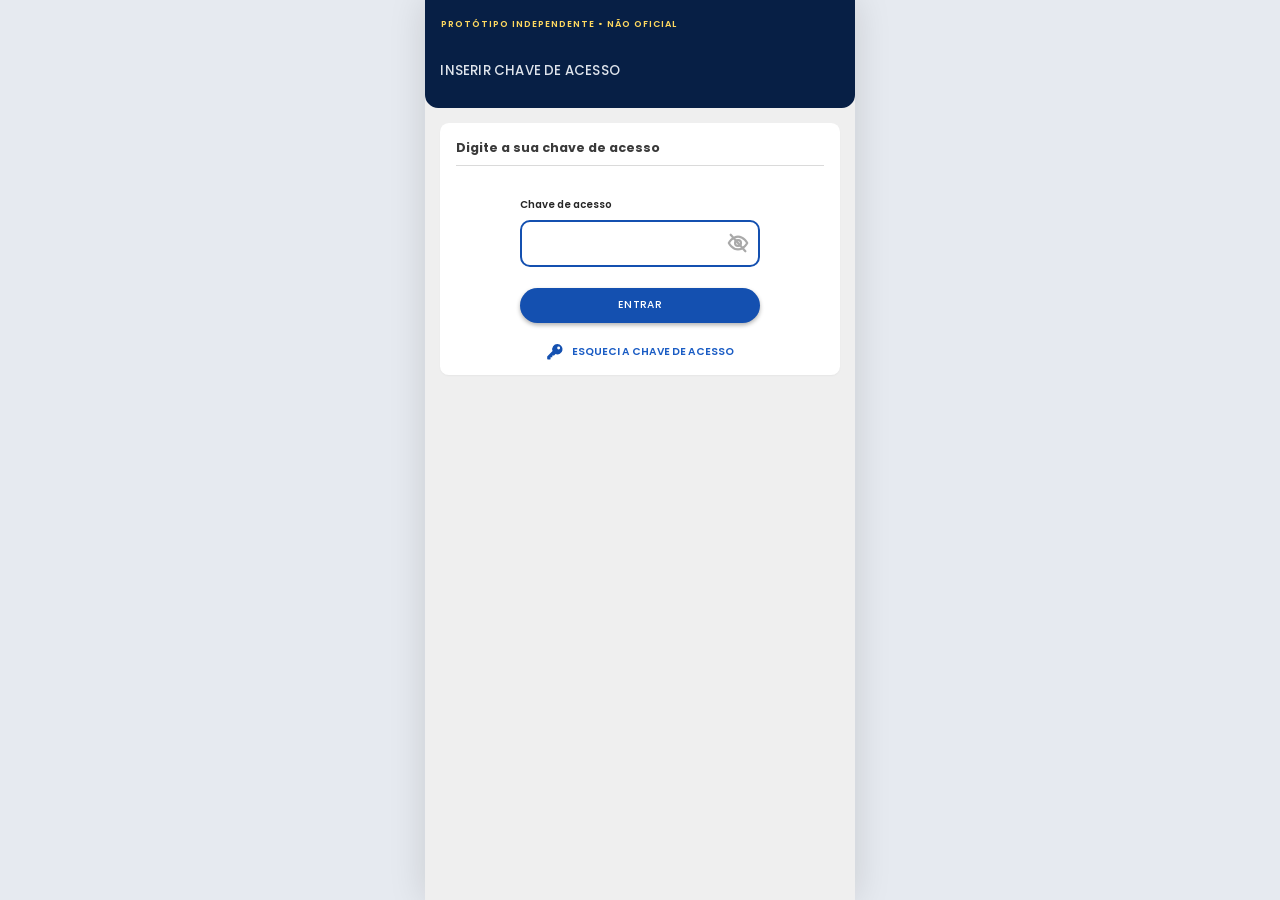
==== demo_habilitacao.html @ f0a7effd "Adiciona prototipo demonstrativo do portal Co-Authored-By: Claude Opus 5.5 <noreply@anthropic.com>" ====
<!doctype html>
<html lang="pt-BR">
  <head>
    <meta charset="UTF-8" />
    <meta
      name="viewport"
      content="width=device-width,initial-scale=1,minimum-scale=1,maximum-scale=1,user-scalable=no,viewport-fit=cover"
    />
    <script>
      if (location.search.includes("fundo=cinza"))
        document.documentElement.style.backgroundColor = "#f1f1f1";
    </script>
    <title>Portal do Condutor — Demonstração</title>
    <link rel="manifest" href="manifest.webmanifest" />
    <link rel="apple-touch-icon" href="icone-180.png" />
    <meta name="apple-mobile-web-app-capable" content="yes" />
    <meta name="mobile-web-app-capable" content="yes" />
    <meta name="apple-mobile-web-app-title" content="Portal Demo" />
    <meta
      name="apple-mobile-web-app-status-bar-style"
      content="black-translucent"
    />
    <meta name="theme-color" content="#071f45" />
    <link rel="preconnect" href="https://fonts.googleapis.com" />
    <link rel="preconnect" href="https://fonts.gstatic.com" crossorigin />
    <link
      href="https://fonts.googleapis.com/css2?family=Poppins:wght@400;500;600;700&display=swap"
      rel="stylesheet"
    />
    <style>
      html,
      body {
        height: 100%;
        overflow: hidden;
      }
      body {
        position: fixed;
        inset: 0;
        width: 100%;
      }
      html {
        overscroll-behavior: none;
        touch-action: pan-x pan-y;
        -webkit-text-size-adjust: 100%;
        text-size-adjust: 100%;
      }
      body {
        -webkit-tap-highlight-color: transparent;
        -webkit-touch-callout: none;
        -webkit-user-select: none;
        user-select: none;
      }
      input {
        -webkit-user-select: text;
        user-select: text;
      }
      .rolagem,
      .login-corpo {
        flex: 1;
        min-height: 0;
        overflow-y: auto;
        -webkit-overflow-scrolling: touch;
        scrollbar-width: none;
      }
      .rolagem::-webkit-scrollbar,
      .login-corpo::-webkit-scrollbar {
        display: none;
      }
      .rolagem-conteudo {
        position: relative;
        min-height: calc(100% + 1px);
        padding-bottom: 24px;
      }
      .login-miolo {
        position: relative;
        min-height: calc(
          100dvh - 98 * var(--u) - env(safe-area-inset-top) + 1px
        );
        overflow: hidden;
      }
      .tile .symbol,
      .tile > .road {
        transform: translateZ(0);
      }
      .ripple,
      .tile .ripple {
        will-change: transform;
        position: absolute;
        z-index: 0;
        border-radius: 50%;
        background: #1450b01c;
        pointer-events: none;
        transform: scale(0);
        animation: ripple 0.5s cubic-bezier(0.2, 0.6, 0.3, 1) forwards;
        transition: opacity 0.3s;
      }
      .tile .ripple {
        background: #0000001f;
      }
      .ripple.saindo {
        opacity: 0;
      }
      @keyframes ripple {
        to {
          transform: scale(1);
        }
      }
      .opt,
      .navbutton {
        position: relative;
        overflow: hidden;
        transition: background 0.15s;
      }
      .opt.pressed,
      .navbutton.pressed {
        background: #e4eaf5;
      }
      .shell.tela-copia {
        position: fixed;
        inset: 0;
        margin: auto;
        width: 100%;
        height: 100%;
        pointer-events: none;
        will-change: transform;
      }
      .shell.tela-saindo {
        z-index: 8;
        box-shadow: -10px 0 24px #0000004d;
        animation: telaSai 0.34s cubic-bezier(0.32, 0.72, 0, 1) forwards;
      }
      .shell.tela-sob {
        z-index: 6;
        animation: telaSob 0.34s cubic-bezier(0.32, 0.72, 0, 1) forwards;
      }
      .shell.tela-entra {
        z-index: 7;
        box-shadow: -10px 0 24px #0000004d;
        will-change: transform;
        animation: telaEntra 0.34s cubic-bezier(0.32, 0.72, 0, 1);
      }
      .tela-volta {
        will-change: transform;
        animation: telaVolta 0.34s cubic-bezier(0.32, 0.72, 0, 1);
      }
      @keyframes telaSai {
        to {
          transform: translateX(100%);
        }
      }
      @keyframes telaVolta {
        from {
          transform: translateX(-28%);
        }
      }
      @keyframes telaEntra {
        from {
          transform: translateX(100%);
        }
      }
      @keyframes telaSob {
        to {
          transform: translateX(-28%);
        }
      }
      .aviso-botoes button.pressed {
        background: #e4eaf5;
      }
      .aviso-botoes .aviso-sim.pressed {
        background: #0f4196;
      }
      .aviso-sim .ripple {
        background: #ffffff33;
      }
      .carregando-login .login-card {
        display: none;
      }
      .carregando {
        position: absolute;
        inset: 0;
        display: flex;
        align-items: center;
        justify-content: center;
        animation: fadeIn 0.2s ease-out;
      }
      .bola {
        width: 142px;
        height: 142px;
        border-radius: 50%;
        background: #fff;
        box-shadow: 0 6px 18px #0000002e;
        display: flex;
        flex-direction: column;
        align-items: center;
        justify-content: center;
        gap: 5px;
        will-change: transform;
        animation: bolaPulso 0.7s ease-in-out infinite alternate;
      }
      .bola img {
        width: 82px;
        height: 82px;
        border-radius: 50%;
        object-fit: cover;
      }
      .bola small {
        font-size: 10px;
        color: #333;
      }
      @keyframes bolaPulso {
        to {
          transform: scale(1.05);
        }
      }
      #navBtn.voltar {
        width: 30px;
        height: 30px;
        border-radius: 50%;
        background: #ffffff4d;
        align-items: center;
        justify-content: center;
      }
      #navBtn.voltar svg {
        width: 15px;
        height: 15px;
      }
      .menu {
        position: fixed;
        inset: 0;
        z-index: 25;
        max-width: 430px;
        margin: auto;
        overflow: hidden;
        color: #1a1a1a;
      }
      .menu-fundo {
        position: absolute;
        inset: 0;
        background: #00000099;
        animation: fadeIn 0.25s ease-out;
      }
      .menu-painel {
        position: absolute;
        left: 0;
        top: 0;
        bottom: 0;
        width: 72%;
        display: flex;
        flex-direction: column;
        overflow-y: auto;
        background: #efefef;
        border-radius: 0 calc(14 * var(--u)) calc(14 * var(--u)) 0;
        scrollbar-width: none;
        will-change: transform;
        animation: menuIn 0.3s cubic-bezier(0.32, 0.72, 0, 1);
      }
      .menu-painel::-webkit-scrollbar {
        display: none;
      }
      .menu.fechando .menu-painel {
        animation: menuOut 0.24s ease-in forwards;
      }
      .menu.fechando .menu-fundo {
        animation: fadeOut 0.24s ease-in forwards;
      }
      @keyframes menuIn {
        from {
          transform: translateX(-100%);
        }
      }
      @keyframes menuOut {
        to {
          transform: translateX(-100%);
        }
      }
      .menu-topo {
        padding: calc(34 * var(--u) + env(safe-area-inset-top)) 20px
          calc(12 * var(--u));
        border-bottom: 1px solid #d2d2d2;
      }
      .menu-topo > * {
        display: block;
      }
      .menu-marca {
        font-size: 14px;
        font-weight: 700;
        letter-spacing: 0.3px;
      }
      .menu-topo small {
        margin-top: 1px;
        font-size: 9px;
        color: #777;
      }
      .menu-topo b {
        margin-top: calc(10 * var(--u));
        font-size: 12.5px;
        font-weight: 600;
        letter-spacing: 0.6px;
      }
      .menu-topo span {
        margin-top: 2px;
        font-size: 11px;
        color: #777;
        letter-spacing: 0.3px;
      }
      .menu-grupo {
        padding: 1px 0;
        border-bottom: 1px solid #d2d2d2;
      }
      .menu-grupo:last-child {
        border-bottom: 0;
      }
      .menu-item {
        position: relative;
        overflow: hidden;
        display: flex;
        align-items: center;
        gap: 11px;
        width: 100%;
        height: calc(46 * var(--u));
        padding: 0 20px;
        border: 0;
        background: none;
        color: #1a1a1a;
        font-size: 12px;
        letter-spacing: 0.1px;
        text-align: left;
        cursor: pointer;
        transition: background 0.15s;
      }
      .menu-item svg {
        flex: none;
        width: calc(20 * var(--u));
        height: calc(20 * var(--u));
      }
      .menu-item.pressed {
        background: #e4eaf5;
      }
      .fundo-baixo {
        position: fixed;
        left: 0;
        right: 0;
        bottom: -80px;
        height: 60vh;
        background: var(--gray);
        z-index: -1;
      }
      .base-fixa {
        position: fixed;
        left: 0;
        right: 0;
        bottom: 0;
        height: calc(14px + env(safe-area-inset-bottom));
        background: var(--gray);
        z-index: 4;
      }
      @media (min-width: 650px) {
        .fundo-baixo,
        .base-fixa {
          display: none;
        }
      }
      .topo-fixo {
        position: fixed;
        top: 0;
        left: 0;
        right: 0;
        height: calc(12px + env(safe-area-inset-top));
        background: var(--navy);
        z-index: 10;
      }
      @media (min-width: 650px) {
        .topo-fixo {
          display: none;
        }
      }
      .shell {
        overflow-x: clip;
      }
      .page-in {
        animation: pageIn 0.24s ease-out;
      }
      @keyframes pageIn {
        from {
          opacity: 0;
          transform: translateY(6px);
        }
        to {
          opacity: 1;
          transform: none;
        }
      }
      @keyframes fadeIn {
        from {
          opacity: 0;
        }
        to {
          opacity: 1;
        }
      }
      @keyframes fadeOut {
        to {
          opacity: 0;
          transform: translateY(-8px);
        }
      }
      @media (prefers-reduced-motion: reduce) {
        .page-in {
          animation: none;
        }
      }
      .aviso {
        --u: calc(min(100vw, 430px)/390);
        position: fixed;
        inset: 0;
        z-index: 20;
        display: grid;
        place-items: center;
        padding: calc(14 * var(--u));
        background: #00000073;
        font-family:
          Poppins,
          system-ui,
          -apple-system,
          Segoe UI,
          sans-serif;
        animation: fadeIn 0.2s ease-out;
      }
      .fotoview {
        position: fixed;
        inset: 0;
        z-index: 30;
        background: #000000e6;
        animation: fadeIn 0.2s ease-out;
      }
      .galeria {
        position: absolute;
        inset: 0 0 calc(104px + env(safe-area-inset-bottom));
        display: flex;
        overflow-x: auto;
        scroll-snap-type: x mandatory;
        scrollbar-width: none;
      }
      .galeria::-webkit-scrollbar {
        display: none;
      }
      .galeria-item {
        flex: 0 0 100%;
        min-width: 0;
        display: flex;
        align-items: center;
        justify-content: center;
        padding: 16px;
        scroll-snap-align: center;
        scroll-snap-stop: always;
      }
      .galeria-item img {
        display: block;
        max-width: 100%;
        max-height: 100%;
        object-fit: contain;
        border-radius: 10px;
      }
      .galeria-pager {
        position: absolute;
        left: 0;
        right: 0;
        bottom: calc(76px + env(safe-area-inset-bottom));
        margin: 0;
      }
      .galeria-pager button {
        background: #ffffff66;
      }
      .foto-fechar {
        position: absolute;
        left: 50%;
        bottom: calc(24px + env(safe-area-inset-bottom));
        transform: translateX(-50%);
        width: calc(80 * var(--u));
        height: calc(29 * var(--u));
        padding: 0;
        border: 1px solid #2a5aa8;
        border-radius: 999px;
        background: #fff;
        color: #1a55b0;
        font:
          600 calc(9 * var(--u)) Poppins,
          system-ui,
          sans-serif;
        letter-spacing: 0.4px;
        box-shadow: 0 1px 2px #00000059;
        outline: 0;
        cursor: pointer;
      }
      .foto-fechar::after {
        content: "";
        position: absolute;
        inset: -10px;
      }
      @media (prefers-reduced-motion: reduce) {
        .fotoview {
          animation: none;
        }
      }
      .aviso-card {
        position: relative;
        width: calc(352 * var(--u));
        padding: calc(46 * var(--u)) calc(16 * var(--u)) calc(24 * var(--u));
        background: #fafafa;
        border-radius: calc(17 * var(--u));
        box-shadow: 0 calc(3 * var(--u)) calc(6 * var(--u)) #0006;
        text-align: center;
        animation: avisoIn 0.25s cubic-bezier(0.2, 0.7, 0.2, 1);
      }
      .aviso-icone {
        position: absolute;
        left: 50%;
        top: 0;
        transform: translate(-50%, -50%);
        width: calc(62 * var(--u));
        height: calc(62 * var(--u));
        border-radius: 50%;
        background: #ffce00;
        color: #1a1a1a;
        display: grid;
        place-items: center;
      }
      .aviso-icone svg {
        width: calc(32 * var(--u));
        height: calc(32 * var(--u));
      }
      .aviso-card p {
        margin: 0 0 calc(21 * var(--u));
        color: #1f3760;
        font-size: calc(13 * var(--u));
        line-height: calc(19 * var(--u));
        font-weight: 500;
        letter-spacing: 0.2px;
      }
      .aviso-botoes {
        display: grid;
        grid-template-columns: 1fr 1fr;
        gap: calc(8 * var(--u));
        margin-top: calc(24 * var(--u));
      }
      .aviso-botoes button {
        position: relative;
        overflow: hidden;
        transition: background 0.15s;
        height: calc(36 * var(--u));
        border-radius: 999px;
        border: calc(1.5 * var(--u)) solid #1f3760;
        background: #fff;
        color: #1450b0;
        font:
          600 calc(10.5 * var(--u)) Poppins,
          system-ui,
          sans-serif;
        letter-spacing: 0.3px;
        cursor: pointer;
      }
      .aviso-botoes .aviso-sim {
        background: #1450b0;
        border-color: #1450b0;
        color: #fff;
        box-shadow: 0 calc(2 * var(--u)) calc(4 * var(--u)) #0000004d;
      }
      .aviso-link {
        margin-top: calc(30 * var(--u));
        padding: 0;
        border: 0;
        background: none;
        color: #2a6fd6;
        text-decoration: underline;
        font:
          600 calc(11 * var(--u)) Poppins,
          system-ui,
          sans-serif;
        letter-spacing: 0.2px;
        cursor: pointer;
      }
      @keyframes avisoIn {
        from {
          opacity: 0;
          transform: scale(0.94);
        }
        to {
          opacity: 1;
          transform: none;
        }
      }
      @media (prefers-reduced-motion: reduce) {
        .aviso,
        .aviso-card {
          animation: none;
        }
      }
      .login {
        --u: calc(min(100vw, 430px)/390);
        --azul: #1450b0;
        max-width: 430px;
        margin: auto;
        height: 100%;
        display: flex;
        flex-direction: column;
        overflow: hidden;
        background: #efefef;
        font-family:
          Poppins,
          system-ui,
          -apple-system,
          Segoe UI,
          sans-serif;
        color: #2b2b2b;
      }
      .login-head {
        flex: none;
        position: relative;
        box-sizing: content-box;
        height: calc(98 * var(--u));
        padding-top: env(safe-area-inset-top);
        background: var(--navy);
        color: #fff;
        border-radius: 0 0 calc(12 * var(--u)) calc(12 * var(--u));
      }
      .login-tag {
        position: absolute;
        left: 16px;
        top: calc(14 * var(--u) + env(safe-area-inset-top));
        height: calc(18 * var(--u));
        line-height: calc(18 * var(--u));
        font-size: 9px;
        font-weight: 600;
        letter-spacing: 1px;
        color: #ffd960;
      }
      .login-head h1 {
        position: absolute;
        left: calc(14 * var(--u));
        top: calc(48 * var(--u) + env(safe-area-inset-top));
        height: calc(32 * var(--u));
        margin: 0;
        font-size: calc(12 * var(--u));
        line-height: calc(32 * var(--u));
        font-weight: 500;
        letter-spacing: 0.2px;
        color: #dfe4ec;
      }
      .login-card {
        margin: calc(14 * var(--u)) calc(14 * var(--u)) 0;
        padding: calc(13 * var(--u)) calc(14 * var(--u)) calc(14 * var(--u));
        height: calc(228 * var(--u));
        background: #fff;
        border-radius: calc(8 * var(--u));
        box-shadow: 0 1px 2px #0000000a;
      }
      .login-card h2 {
        margin: 0;
        padding-bottom: calc(6 * var(--u));
        border-bottom: calc(1.5 * var(--u)) solid #dadada;
        font-size: calc(11.4 * var(--u));
        line-height: calc(19 * var(--u));
        font-weight: 700;
        color: #3a3a3a;
      }
      .login-form {
        width: calc(217 * var(--u));
        margin: calc(28 * var(--u)) auto 0;
      }
      .login-form label {
        display: block;
        font-size: calc(9.2 * var(--u));
        line-height: calc(14 * var(--u));
        font-weight: 600;
        color: #262626;
      }
      .login-field {
        position: relative;
        margin-top: calc(7 * var(--u));
      }
      .login-field input {
        display: block;
        width: 100%;
        height: calc(42 * var(--u));
        padding: 0 calc(38 * var(--u)) 0 calc(16 * var(--u));
        border: 2px solid var(--azul);
        border-radius: calc(9 * var(--u));
        outline: 0;
        background: #fff;
        color: #262626;
        caret-color: var(--azul);
        font:
          500 16px Poppins,
          system-ui,
          sans-serif;
      }
      .login-eye {
        position: absolute;
        right: calc(10 * var(--u));
        top: 50%;
        transform: translateY(-50%);
        display: flex;
        padding: 0;
        border: 0;
        background: none;
        color: #a9a9a9;
        cursor: pointer;
      }
      .login-eye svg {
        width: calc(20 * var(--u));
        height: calc(20 * var(--u));
      }
      .login-enter {
        display: block;
        width: 100%;
        height: calc(32 * var(--u));
        margin-top: calc(19 * var(--u));
        border: 0;
        border-radius: 999px;
        background: var(--azul);
        color: #fff;
        box-shadow: 0 calc(2 * var(--u)) calc(4 * var(--u)) #0000004d;
        font:
          500 calc(9.5 * var(--u)) Poppins,
          system-ui,
          sans-serif;
        letter-spacing: 0.4px;
        cursor: pointer;
      }
      .login-forgot {
        display: flex;
        align-items: center;
        justify-content: center;
        gap: calc(7 * var(--u));
        width: 100%;
        margin-top: calc(18 * var(--u));
        padding: 0;
        border: 0;
        background: none;
        color: #1a5cc4;
        font:
          600 calc(9.5 * var(--u)) Poppins,
          system-ui,
          sans-serif;
        cursor: pointer;
      }
      .login-forgot svg {
        width: calc(16 * var(--u));
        height: calc(16 * var(--u));
        color: var(--azul);
      }
      @media (min-width: 650px) {
        .login {
          box-shadow: 0 0 35px #0002;
        }
      }
      :root {
        --u: calc(min(100vw, 430px)/390);
        --navy: #071f45;
        --blue: #1d58b8;
        --gray: #f1f1f1;
        --text: #1b2738;
      }
      * {
        box-sizing: border-box;
      }
      button {
        font-family: inherit;
      }
      html {
        background: var(--navy);
      }
      body {
        margin: 0;
        background: transparent;
        color: var(--text);
        font:
          15px Poppins,
          system-ui,
          -apple-system,
          Segoe UI,
          sans-serif;
      }
      .shell {
        background: var(--gray);
        max-width: 430px;
        margin: auto;
        height: 100%;
        position: relative;
        display: flex;
        flex-direction: column;
        overflow: hidden;
      }
      .header {
        flex: none;
        position: relative;
        z-index: 5;
        box-sizing: content-box;
        height: calc(66 * var(--u));
        padding: calc(14 * var(--u) + env(safe-area-inset-top)) 16px
          calc(18 * var(--u));
        background: var(--navy);
        color: #fff;
        border-radius: 0 0 calc(12 * var(--u)) calc(12 * var(--u));
      }
      .headrow {
        display: flex;
        align-items: center;
        gap: 13px;
        height: calc(32 * var(--u));
        margin-top: calc(16 * var(--u));
      }
      .headrow strong {
        display: block;
        font-size: 12px;
        font-weight: 500;
        letter-spacing: 0.4px;
      }
      .headrow .right {
        margin-left: auto;
      }
      .icon-btn {
        appearance: none;
        display: flex;
        border: 0;
        background: none;
        color: inherit;
        cursor: pointer;
        padding: 0;
      }
      .back {
        width: 43px;
        height: 43px;
        border-radius: 100%;
        background: #ffffff40;
        font-size: 22px;
      }
      .body {
        padding: 18px;
      }
      .tile {
        border: 0;
        width: 100%;
        display: flex;
        text-align: left;
        align-items: center;
        justify-content: space-between;
        height: calc(86 * var(--u));
        padding: 0 24px 0 21px;
        margin-bottom: calc(14 * var(--u));
        border-radius: calc(7 * var(--u));
        box-shadow: 0 3px 4px #0003;
        color: #fff;
        cursor: pointer;
        overflow: hidden;
        position: relative;
        font-family:
          Poppins,
          system-ui,
          -apple-system,
          Segoe UI,
          sans-serif;
      }
      .tile span {
        position: relative;
        z-index: 1;
      }
      .tile b {
        display: block;
        font-size: 12.5px;
        font-weight: 600;
        letter-spacing: 0.1px;
      }
      .tile small {
        display: block;
        margin-top: 2px;
        font-size: 9px;
        line-height: 13px;
        letter-spacing: 0.55px;
        font-weight: 400;
      }
      .tile small strong {
        font-weight: 700;
      }
      .tile .symbol {
        filter: drop-shadow(1px 3px 2px #0005);
        position: relative;
        flex: none;
      }
      .tile .symbol svg {
        display: block;
      }
      .tile > .road {
        position: absolute;
        inset: 0;
        width: 100%;
        height: 100%;
        pointer-events: none;
      }
      .tile > .road * {
        vector-effect: non-scaling-stroke;
      }
      .green {
        background: #05a85a;
      }
      .green small {
        color: #ffffffc7;
      }
      .green small strong {
        color: #fff;
      }
      .yellow {
        background: #ffcb2b;
        color: #1a1a1a;
      }
      .yellow small {
        color: #5a4a1c;
      }
      .yellow small strong {
        color: #1a1a1a;
      }
      .darkblue {
        background: #1a3393;
      }
      .darkblue small {
        color: #ffffffb8;
      }
      .darkblue small strong {
        color: #fff;
      }
      .sky {
        background: #62b2ee;
        color: #0f2238;
      }
      .sky small {
        color: #2a4a6a;
      }
      .sky small strong {
        color: #0f2238;
      }
      .rodape {
        flex: none;
        padding: 8px 25px calc(18px + env(safe-area-inset-bottom));
        background: var(--gray);
      }
      .logos {
        display: flex;
        justify-content: space-between;
        align-items: center;
        gap: 12px;
        margin-bottom: 10px;
      }
      .logos img {
        width: calc((100% - 24px) / 3);
        max-width: 96px;
        aspect-ratio: 1697/670;
        object-fit: contain;
        font-size: 11px;
        color: #617185;
      }
      .footer {
        display: flex;
        justify-content: space-between;
        color: #617185;
        font-size: 11px;
      }
      .panel {
        background: white;
        border-radius: 13px;
        padding: 22px 19px;
        margin-bottom: 20px;
        box-shadow: 0 2px 4px #0001;
      }
      .panel h3 {
        font-size: 18px;
        margin: 0 0 14px;
      }
      .muted {
        color: #637287;
      }
      .info-grid {
        display: grid;
        grid-template-columns: 1fr 1fr;
        gap: 20px;
        margin-top: 22px;
      }
      .info-grid label {
        font-weight: 700;
        font-size: 13px;
        display: block;
      }
      .info-grid div {
        font-size: 15px;
      }
      .wide {
        grid-column: 1/-1;
      }
      .options {
        display: grid;
        grid-template-columns: 1fr 1fr;
        gap: 16px;
      }
      .secure {
        display: inline-flex;
        align-items: center;
        gap: 8px;
      }
      .secure-eye {
        display: flex;
        padding: 0;
        border: 0;
        background: none;
        color: #1450b0;
        cursor: pointer;
      }
      .secure-eye svg {
        width: 20px;
        height: 20px;
      }
      .opt {
        min-height: 145px;
        border: 0;
        border-radius: 14px;
        background: #fff;
        color: #1a58ae;
        box-shadow: 0 4px 8px #0002;
        cursor: pointer;
        font-size: 12.5px;
        display: grid;
        place-content: center;
        gap: 12px;
      }
      .opt .emoji {
        display: flex;
        justify-content: center;
      }
      .opt .emoji svg {
        display: block;
      }
      .cta {
        background: #1c58b9;
        color: white;
        border: 0;
        border-radius: 25px;
        padding: 14px 20px;
        width: 100%;
        cursor: pointer;
        font-weight: 700;
      }
      .toast {
        z-index: 40;
        position: fixed;
        left: 50%;
        bottom: 25px;
        transform: translateX(-50%);
        background: #1c2e4c;
        color: white;
        padding: 13px 20px;
        border-radius: 12px;
        width: max-content;
        max-width: 90%;
        box-shadow: 0 5px 15px #0004;
      }
      .hide {
        display: none;
      }
      .notice {
        font-size: 13px;
        line-height: 1.5;
        background: #fff8da;
        border: 1px solid #efd778;
        padding: 12px 14px;
        border-radius: 10px;
        margin-bottom: 18px;
      }
      .navbutton svg {
        flex: none;
        width: 28px;
        height: 28px;
      }
      .carousel {
        display: flex;
        gap: 12px;
        overflow-x: auto;
        scroll-snap-type: x mandatory;
        scrollbar-width: none;
      }
      .carousel::-webkit-scrollbar {
        display: none;
      }
      .foto {
        flex: 0 0 100%;
        aspect-ratio: 354/472;
        padding: 0;
        border: 0;
        border-radius: 12px;
        overflow: hidden;
        background: #ddd;
        cursor: zoom-in;
        scroll-snap-align: center;
      }
      .foto img {
        display: block;
        width: 100%;
        height: 100%;
        object-fit: cover;
      }
      .pager {
        display: flex;
        justify-content: center;
        align-items: center;
        gap: 8px;
        margin: 14px 0 18px;
      }
      .pager button {
        width: 7px;
        height: 7px;
        padding: 0;
        border: 0;
        border-radius: 999px;
        background: #c8c8c8;
        cursor: pointer;
        transition:
          width 0.2s,
          background 0.2s;
      }
      .pager button.on,
      .galeria-pager button.on {
        width: 22px;
        background: #1559cc;
      }
      .navbutton {
        display: flex;
        align-items: center;
        gap: 18px;
        width: 100%;
        min-height: 76px;
        padding: 0 24px;
        margin-top: 14px;
        background: #fff;
        border: 0;
        border-radius: 12px;
        color: #1450b0;
        text-align: left;
        font:
          600 16px Poppins,
          system-ui,
          -apple-system,
          Segoe UI,
          sans-serif;
        box-shadow: 0 4px 6px #0003;
        cursor: pointer;
      }
      .user-actions {
        display: flex;
        align-items: center;
        gap: 11px;
      }
      .bell svg {
        display: block;
        width: 20px;
        height: 20px;
      }
      .avatar {
        width: 30px;
        height: 30px;
        border-radius: 50%;
        background: #0d2c66;
        border: 1.3px solid #fff;
        display: grid;
        place-items: center;
        font-size: 11px;
        font-weight: 500;
      }
      .tag {
        height: calc(18 * var(--u));
        line-height: calc(18 * var(--u));
        font-size: 9px;
        color: #ffd960;
        letter-spacing: 1px;
        font-weight: 600;
      }
      @media (min-width: 650px) {
        body {
          background: #e6eaf0;
        }
        .shell {
          background: var(--gray);
          box-shadow: 0 0 35px #0002;
        }
      }
    </style>
  </head>
  <body>
    <div class="fundo-baixo" aria-hidden="true"></div>
    <div class="base-fixa" aria-hidden="true"></div>
    <div class="topo-fixo" aria-hidden="true"></div>
    <section class="login" id="login">
      <header class="login-head">
        <div class="login-tag">PROTÓTIPO INDEPENDENTE • NÃO OFICIAL</div>
        <h1>INSERIR CHAVE DE ACESSO</h1>
      </header>
      <div class="login-corpo">
        <div class="login-miolo">
          <div class="login-card">
            <h2>Digite a sua chave de acesso</h2>
            <form class="login-form" id="loginForm" autocomplete="off">
              <label for="chave">Chave de acesso</label>
              <div class="login-field">
                <input
                  id="chave"
                  type="password"
                  autocomplete="off"
                  autofocus
                /><button
                  class="login-eye"
                  id="eyeBtn"
                  type="button"
                  aria-label="Mostrar chave de acesso"
                >
                  <svg
                    viewBox="0 0 24 24"
                    fill="none"
                    stroke="currentColor"
                    stroke-width="2.4"
                    stroke-linecap="round"
                    stroke-linejoin="round"
                    aria-hidden="true"
                  >
                    <path
                      id="eyeShape"
                      d="M2 12s3.6-7 10-7 10 7 10 7-3.6 7-10 7-10-7-10-7Z"
                    />
                    <circle cx="12" cy="12" r="3.2" />
                    <path id="eyeSlash" d="M4 3l16 18" />
                  </svg>
                </button>
              </div>
              <button class="login-enter" type="submit">ENTRAR</button
              ><button class="login-forgot" id="forgotBtn" type="button">
                <svg viewBox="0 0 24 24" fill="currentColor" aria-hidden="true">
                  <path
                    fill-rule="evenodd"
                    d="M15.5 1.5a7 7 0 1 1-2.6 13.5l-1.9 2H8.6v2.4H6.2v2.4a1 1 0 0 1-1 .7H2.6a1 1 0 0 1-1-1v-2.800a1 1 0 0 1 .3-.7l7-7a7 7 0 0 1 6.600-9.500Zm1.700 3.300a2 2 0 1 0 0 4 2 2 0 0 0 0-4Z"
                  /></svg
                >ESQUECI A CHAVE DE ACESSO
              </button>
            </form>
          </div>
        </div>
      </div>
    </section>
    <main class="shell hide" id="app">
      <header class="header">
        <div class="tag">PROTÓTIPO INDEPENDENTE • NÃO OFICIAL</div>
        <div class="headrow">
          <button
            class="icon-btn"
            id="navBtn"
            aria-label="Voltar ou abrir menu"
          ></button>
          <div>
            <strong id="heading">GUSTAVO</strong>
            <div
              class="muted"
              id="subheading"
              style="color: #becde0; font-size: 10px; line-height: 13px"
            ></div>
          </div>
          <div class="right user-actions">
            <button
              class="icon-btn bell"
              type="button"
              aria-label="Notificações"
              onclick="msg('Sem notificações')"
            >
              <svg viewBox="0 0 24 24" fill="currentColor" aria-hidden="true">
                <path
                  d="M12 2a2 2 0 0 0-2 2v.6A6.500 6.500 0 0 0 5.500 11v4.500L3.600 18a.6.6 0 0 0 .5 1h15.800a.6.6 0 0 0 .5-1l-1.900-2.500V11A6.500 6.500 0 0 0 14 4.600V4a2 2 0 0 0-2-2Zm-2.500 18a2.500 2.500 0 0 0 5 0Z"
                />
              </svg></button
            ><span class="avatar" id="avatar" aria-hidden="true">G</span>
          </div>
        </div>
      </header>
      <div class="rolagem" id="rolagem">
        <div class="rolagem-conteudo">
          <div id="content" class="body"></div>
        </div>
      </div>
      <div class="rodape">
        <div class="logos" id="logos">
          <img src="logo-uergs.png" alt="Logo UERGS" /><img
            src="logo-uergs.png"
            alt="Logo UERGS"
          /><img src="logo-uergs.png" alt="Logo UERGS" />
        </div>
        <footer class="footer">
          <strong>PORTAL DEMO</strong><span>Interface demonstrativa</span>
        </footer>
      </div>
    </main>
    <div
      class="aviso hide"
      id="aviso"
      role="alertdialog"
      aria-modal="true"
      aria-labelledby="avisoTexto"
    >
      <div class="aviso-card">
        <div class="aviso-icone">
          <svg viewBox="0 0 24 24" fill="currentColor" aria-hidden="true">
            <rect x="10" y="1" width="4" height="15" rx="2" />
            <circle cx="12" cy="21" r="2.500" />
          </svg>
        </div>
        <div id="avisoTexto">
          <p>
            Este aplicativo é apenas uma demonstração de interface, sem nenhuma
            ligação com órgãos oficiais. Os dados exibidos são fictícios e nada
            aqui tem validade como documento.
          </p>
          <p style="margin: 0">Deseja continuar na demonstração?</p>
        </div>
        <div class="aviso-botoes">
          <button id="avisoNao" type="button">AGORA NÃO</button
          ><button class="aviso-sim" id="avisoSim" type="button">SIM</button>
        </div>
        <button class="aviso-link" id="avisoNunca" type="button">
          NÃO PERGUNTAR NOVAMENTE
        </button>
      </div>
    </div>
    <div
      class="fotoview hide"
      id="fotoView"
      role="dialog"
      aria-modal="true"
      aria-label="Foto ampliada"
    >
      <div class="galeria" id="galeria"></div>
      <div class="pager galeria-pager" id="galeriaPager"></div>
      <button class="foto-fechar" id="fotoFechar" type="button">FECHAR</button>
    </div>
    <div
      class="menu hide"
      id="menu"
      role="dialog"
      aria-modal="true"
      aria-label="Menu"
    >
      <div class="menu-fundo" id="menuFundo"></div>
      <aside class="menu-painel">
        <div class="menu-topo">
          <strong class="menu-marca">PORTAL DEMO</strong
          ><small>Protótipo não oficial</small><b id="menuNome"></b
          ><span>***.***.***-**</span>
        </div>
        <div id="menuLista"></div>
      </aside>
    </div>
    <div id="toast" class="toast hide"></div>
    <script>
      const car = (x = 0, y = 0) =>
        `<g transform="translate(${x} ${y})"><path fill-rule="evenodd" d="M6 24Q6 20 10 19L13 18 18 7Q20 2 26 2H38Q44 2 46 7L51 18 54 19Q58 20 58 24V38Q58 42 54 42H10Q6 42 6 38ZM19 18H45L41 9Q40 7 37 7H27Q24 7 23 9ZM11 29a5 3.500 0 1 0 10 0a5 3.500 0 1 0-10 0ZM43 29a5 3.500 0 1 0 10 0a5 3.500 0 1 0-10 0Z"/><path d="M0 15H9L12 19H4ZM64 15H55L52 19H60Z"/><rect x="10" y="38" width="12" height="15" rx="3"/><rect x="42" y="38" width="12" height="15" rx="3"/></g>`;
      const svg = (w, h, body, k = 0.55) =>
        `<svg viewBox="0 0 ${w} ${h}" width="${w * k}" height="${h * k}" fill="#fff" aria-hidden="true">${body}</svg>`;
      const usuario = "GUSTAVO"; // nome exibido no topo; a inicial do circulo vem da primeira letra
      let ultimoToque = 0;
      // Transicoes: uma copia da tela atual fica por cima (voltar) ou por baixo (avancar) durante o movimento.
      let cargaId;
      const telaCarregando =
        '<div class="carregando"><div class="bola"><img src="fotos/bola.jpg" alt=""><small>Carregando...</small></div></div>';
      new Image().src = "fotos/bola.jpg";
      function copiarTela(classe) {
        const app = document.getElementById("app");
        document.querySelector(".tela-copia")?.remove();
        const rolaveis = ".rolagem,.carousel",
          copia = app.cloneNode(true),
          originais = app.querySelectorAll(rolaveis);
        copia.removeAttribute("id");
        copia.querySelectorAll("[id]").forEach((e) => e.removeAttribute("id"));
        copia
          .querySelectorAll(".page-in")
          .forEach((e) => e.classList.remove("page-in"));
        copia.classList.remove("tela-volta", "tela-entra");
        copia.classList.add("tela-copia", classe);
        document.body.append(copia);
        copia.querySelectorAll(rolaveis).forEach((e, i) => {
          e.scrollTop = originais[i].scrollTop;
          e.scrollLeft = originais[i].scrollLeft;
        });
        setTimeout(() => copia.remove(), 380);
        app.classList.remove("tela-volta", "tela-entra");
        void app.offsetWidth;
        return app;
      }
      const semMovimento = () =>
        matchMedia("(prefers-reduced-motion:reduce)").matches;
      function animarVolta() {
        if (
          !document.getElementById("app").classList.contains("hide") &&
          !semMovimento()
        )
          copiarTela("tela-saindo").classList.add("tela-volta");
      }
      function animarAvanco() {
        if (!semMovimento()) copiarTela("tela-sob").classList.add("tela-entra");
      }
      const navIcon = (d) =>
        `<svg viewBox="0 0 24 24" width="24" height="24" fill="none" stroke="currentColor" stroke-width="3" stroke-linecap="round" stroke-linejoin="round" aria-hidden="true"><path d="${d}"/></svg>`;
      const iconeMenu = navIcon("M3 5.500H21M3 12H21M3 18.500H21"),
        iconeVoltar = navIcon("M15 4L7 12L15 20");
      // Tracado medido na referencia, em coordenadas de cartao 292x72. liso() passa uma curva suave pelos pontos.
      const liso = (p) => {
        let d = `M${p[0]}`;
        for (let i = 0; i < p.length - 1; i++) {
          const a = p[i - 1] || p[i],
            b = p[i],
            c = p[i + 1],
            e = p[i + 2] || c;
          d += `C${b[0] + (c[0] - a[0]) / 6} ${b[1] + (c[1] - a[1]) / 6} ${c[0] - (e[0] - b[0]) / 6} ${c[1] - (e[1] - b[1]) / 6} ${c[0]} ${c[1]}`;
        }
        return d;
      };
      const roadSvg = (body) =>
        `<svg class="road" viewBox="0 0 292 72" preserveAspectRatio="none" fill="none" stroke="#fff" stroke-linecap="round" aria-hidden="true">${body}</svg>`;
      const faixa = (d, o) =>
          `<path stroke="none" fill="#fff" fill-opacity="${o}" d="${d}"/>`,
        linha = (d, o, w) =>
          `<path stroke-opacity="${o}" stroke-width="${w}" d="${d}"/>`;
      const amareloEsq = [
          [213.5, 0],
          [172, 25],
          [168, 38],
          [175, 54],
          [188, 72],
        ],
        amareloDir = [
          [292, 0],
          [276, 18],
          [269, 35],
          [274, 51],
          [292, 68],
        ];
      const road = {
        green: roadSvg(
          faixa(
            liso([
              [239, 0],
              [236, 11],
              [255, 26],
              [265, 40],
              [255, 55],
              [221.5, 72],
            ]) + "H292V0Z",
            0.09,
          ) +
            linha(
              liso([
                [258, 0],
                [244, 9.4],
                [249, 21],
                [270, 32],
                [274.5, 42],
                [265, 55],
                [233, 72],
              ]),
              0.55,
              1,
            ) +
            linha(
              liso([
                [292, 14],
                [284, 8],
                [292, 1],
              ]),
              0.55,
              1,
            ) +
            linha(
              "M263 8L268 14M279 21L290 27M282.500 56L292 50M258 72L266.500 68",
              0.55,
              1,
            ),
        ),
        yellow: roadSvg(
          faixa(
            liso(amareloEsq) +
              "L292 72L" +
              liso([...amareloDir].reverse()).slice(1) +
              "Z",
            0.1,
          ) +
            linha(
              liso([
                [221.5, 0],
                [188, 22],
                [179, 38],
                [183, 54.5],
                [194, 72],
              ]),
              0.75,
              1.3,
            ) +
            linha(
              liso([
                [281, 0],
                [262, 18],
                [255, 35],
                [260, 51],
                [284, 72],
              ]),
              0.75,
              1.3,
            ) +
            linha("M229.500 13.600L243 3M226 59L237 71", 0.7, 1.3) +
            linha(
              liso([
                [217.6, 27.4],
                [215.8, 34],
                [215.7, 41],
              ]),
              0.7,
              1.3,
            ),
        ),
        darkblue: roadSvg(
          faixa(
            liso([
              [183, 0],
              [200.6, 19],
              [210, 45],
              [211, 72],
            ]) + "H292V0Z",
            0.1,
          ) +
            linha(
              liso([
                [197, 0],
                [213.5, 18.5],
                [226, 41],
                [229.5, 72],
              ]),
              0.55,
              2.3,
            ) +
            linha(
              liso([
                [242, 0],
                [265, 26],
                [282.5, 56],
              ]),
              0.55,
              2.3,
            ),
        ),
        sky: roadSvg(
          faixa(
            liso([
              [212, 0],
              [204, 37],
              [181, 72],
            ]) + "H292V0Z",
            0.12,
          ) +
            linha(
              liso([
                [230.5, 0],
                [225, 34],
                [200.6, 72],
              ]),
              0.5,
              2.6,
            ) +
            linha(
              liso([
                [287, 23],
                [282.5, 53],
                [273, 72],
              ]),
              0.5,
              2.6,
            ),
        ),
      };
      const fotos = [
        ["fotos/foto1.jpg", "50% 30%", "Capivara na água com flores"],
        ["fotos/foto2.jpg", "50% 72%", "Capivara na grama"],
        ["fotos/foto3.jpg", "50% 45%", "Capivara descansando"],
        ["fotos/foto4.jpg", "50% 12%", "Capivara de moletom azul"],
      ];
      const slidesFotos = fotos
        .map(
          ([src, pos, alt], i) =>
            `<button class="foto" type="button" aria-label="Ampliar foto ${i + 1}" onclick="abrirFoto(${i})"><img src="${src}" alt="${alt}" decoding="async" style="object-position:${pos}"></button>`,
        )
        .join("");
      const pagerDots = [0, 1, 2, 3]
        .map(
          (i) =>
            `<button type="button" aria-label="Ir para a imagem ${i + 1}"${i ? "" : ' class="on"'}></button>`,
        )
        .join("");
      function ligarCarrossel(c, d) {
        const passo = () => c.children[1].offsetLeft - c.children[0].offsetLeft,
          atual = () => Math.round(c.scrollLeft / passo()),
          marcar = (n) =>
            d.forEach((b, i) => b.classList.toggle("on", i === n)),
          ir = (n, behavior = "smooth") => {
            c.scrollTo({ left: n * passo(), behavior });
            marcar(n);
          };
        c.onscroll = () => marcar(atual());
        d.forEach((b, i) => (b.onclick = () => ir(i)));
        return { ir, atual };
      }
      let carrossel;
      function iniciarCarrossel() {
        carrossel = ligarCarrossel(document.getElementById("carrossel"), [
          ...document.querySelectorAll("#pager button"),
        ]);
      }
      const icons = {
        condutor: svg(
          100,
          62,
          `<circle cx="17" cy="15" r="12"/><path d="M0 46Q0 31 15 31H37V52H5Q0 52 0 47Z"/>${car(36, 8)}`,
          0.54,
        ),
        veiculos: svg(64, 54, car(), 0.58),
        infracoes: svg(
          100,
          62,
          `<path d="M2 10Q17-3 32 10L28 15H6Z"/><path d="M7 17H27Q27 29 17 29 7 29 7 17Z"/><path fill-rule="evenodd" d="M0 46Q0 31 15 31H37V52H5Q0 52 0 47ZM18 37h3v4h-3ZM18 44h3v4h-3Z"/>${car(36, 8)}`,
          0.54,
        ),
        educacao: svg(
          64,
          56,
          `<path d="M16 0H60Q64 0 64 4V34Q64 38 60 38H38V33H59V5H16Z"/><rect x="40" y="27" width="12" height="6"/><circle cx="18" cy="27" r="10"/><path d="M0 51Q0 40 12 40H24Q36 40 36 51 36 56 32 56H4Q0 56 0 51Z"/>`,
        ),
      };
      const optIcon = (w, h, k, body) =>
        `<svg viewBox="0 0 ${w} ${h}" width="${w * k}" height="${h * k}" fill="#1450b0" aria-hidden="true">${body}</svg>`;
      Object.assign(icons, {
        cnh: optIcon(
          46,
          36,
          0.62,
          `<path fill-rule="evenodd" d="M5 0H41A5 5 0 0 1 46 5V31A5 5 0 0 1 41 36H5A5 5 0 0 1 0 31V5A5 5 0 0 1 5 0ZM3.500 8V30A2.500 2.500 0 0 0 6 32.500H40A2.500 2.500 0 0 0 42.500 30V8Z"/><circle cx="16" cy="17" r="4.500"/><path d="M7 32Q7 23.500 16 23.500 25 23.500 25 32Z"/><rect x="29" y="13" width="9" height="3.500" rx="1"/><rect x="29" y="20" width="9" height="3.500" rx="1"/>`,
        ),
        servicos: optIcon(
          50,
          44,
          0.58,
          `<path fill-rule="evenodd" d="M9 2Q9.500 0 12 0H18V6H24V0H30Q32.500 0 33 2L41 34Q41.500 36 39 36H24V29H18V36H3Q.5 36 1 34ZM18 11V24H24V11Z"/><circle cx="37" cy="31" r="14" fill="#fff"/><circle cx="37" cy="31" r="11.500"/><path fill="none" stroke="#fff" stroke-width="3" stroke-linecap="round" stroke-linejoin="round" d="M31.500 31.500L35.500 35.500 42.500 27.500"/>`,
        ),
        cadastro: optIcon(
          34,
          42,
          0.6,
          `<circle cx="17" cy="8.500" r="8"/><path d="M6 28Q6 19 17 19 28 19 28 28Z"/><path fill="none" stroke="#fff" stroke-width="2.500" stroke-linecap="round" d="M7 29Q17 19 27 29"/><path fill="none" stroke="#1450b0" stroke-width="2.500" stroke-linecap="round" d="M11 33Q17 28 23 33"/><circle cx="4.500" cy="33" r="4.500"/><circle cx="29.500" cy="33" r="4.500"/><path d="M17 31L18.800 34.600 22.800 35.200 19.900 38 20.600 42 17 40.100 13.400 42 14.100 38 11.200 35.200 15.200 34.600Z"/>`,
        ),
        estacionamento: optIcon(
          36,
          36,
          0.68,
          `<circle cx="18" cy="18" r="16" fill="none" stroke="#1450b0" stroke-width="3.500"/><path d="M12 8.500H24.500V12.500H16.500V16H23.500V20H16.500V23.500H24.500V27.500H12Z"/>`,
        ),
      });
      const screens = {
        home: () =>
          `<button class="tile green" onclick="go('conductor')">${road.green}<span><b>CONDUTOR</b><small>Gerencie sua<br><strong>habilitação</strong></small></span><span class="symbol">${icons.condutor}</span></button><button class="tile yellow" onclick="go('vehicles')">${road.yellow}<span><b>VEÍCULOS</b><small>Acesso aos dados<br>de <strong>veículos fictícios</strong></small></span><span class="symbol">${icons.veiculos}</span></button><button class="tile darkblue" onclick="go('fines')">${road.darkblue}<span><b>INFRAÇÕES</b><small>Visualize registros<br><strong>demonstrativos</strong></small></span><span class="symbol">${icons.infracoes}</span></button><button class="tile sky" onclick="go('education')">${road.sky}<span><b>EDUCAÇÃO</b><small>Conheça nossa<br><strong>plataforma de cursos</strong></small></span><span class="symbol">${icons.educacao}</span></button>`,
        conductor: () =>
          `<div class="notice">Dados fictícios para demonstração de interface. Não há conexão com bases oficiais.</div><section class="panel"><h3>Informações do Condutor</h3><hr style="border:0;border-top:1px solid #ddd"><div class="info-grid"><div class="wide"><label>Nome</label>PESSOA EXEMPLO</div><div><label>CPF</label>***.***.***-**</div><div><label>Categoria</label>B (exemplo)</div><div><label>UF de emissão</label>RS</div><div><label>Data de validade</label>—</div><div><label>Data de emissão</label>—</div><div class="wide"><label>Número de segurança</label><span class="secure">***********<button class="secure-eye" type="button" aria-label="Mostrar número de segurança" onclick="msg('Número não disponível neste protótipo')"><svg viewBox="0 0 24 24" fill="none" stroke="currentColor" stroke-width="2.200" stroke-linecap="round" stroke-linejoin="round" aria-hidden="true"><path d="M2 12s3.600-7 10-7 10 7 10 7-3.600 7-10 7-10-7-10-7Z"/><circle cx="12" cy="12" r="3.200"/><path d="M4 3l16 18"/></svg></button></span></div></div></section><div class="options"><button class="opt" onclick="go('license')"><span class="emoji">${icons.cnh}</span>HABILITAÇÃO DEMO</button><button class="opt" onclick="go('services')"><span class="emoji">${icons.servicos}</span>SERVIÇOS</button><button class="opt" onclick="go('education')"><span class="emoji">${icons.cadastro}</span>CADASTRO DEMO</button><button class="opt" onclick="go('services')"><span class="emoji">${icons.estacionamento}</span>ESTACIONAMENTO</button></div>`,
        license: () =>
          `<div class="notice">Esta carteira é uma ilustração fictícia, sem validade e sem elementos de autenticação.</div><div class="carousel" id="carrossel">${slidesFotos}</div><div class="pager" id="pager">${pagerDots}</div><button class="navbutton" onclick="msg('Histórico demonstrativo não disponível')"><svg viewBox="0 0 24 24" fill="currentColor" aria-hidden="true"><path fill-rule="evenodd" d="M3 4h18a2 2 0 0 1 2 2v12a2 2 0 0 1-2 2H3a2 2 0 0 1-2-2V6a2 2 0 0 1 2-2Zm5.500 3.500a2.500 2.500 0 1 0 0 5 2.500 2.500 0 0 0 0-5ZM4 17q0-3.500 4.500-3.500T13 17Zm10-8.500v2h6v-2Zm0 4v2h6v-2Z"/></svg>Histórico de emissões</button><button class="navbutton" onclick="msg('Exportação oficial não disponível neste protótipo')"><svg viewBox="0 0 25 24" fill="currentColor" aria-hidden="true"><path fill-rule="evenodd" d="M6 1h7l6 6v6.500h-6a1.500 1.500 0 0 0 0 3h6V21a2 2 0 0 1-2 2H6a2 2 0 0 1-2-2V3a2 2 0 0 1 2-2Zm7 2.500V8h4.500Z"/><path fill="none" stroke="currentColor" stroke-width="2" stroke-linecap="round" stroke-linejoin="round" d="M15 15h8M20 12l3 3-3 3"/></svg>Exportar</button><button class="navbutton" onclick="msg('Remoção não disponível neste protótipo')"><svg viewBox="0 0 24 24" fill="currentColor" aria-hidden="true"><path d="M9 2h6l1 2h5v3H3V4h5ZM5 8h14l-1 13a2 2 0 0 1-2 1.800H8A2 2 0 0 1 6 21Z"/></svg>Remover</button><button class="navbutton" onclick="msg('QR Code não disponível neste protótipo')"><svg viewBox="0 0 24 24" fill="none" stroke="currentColor" stroke-width="2.200" stroke-linejoin="round" aria-hidden="true"><rect x="8.500" y="3" width="12" height="15" rx="2"/><path d="M5 7.500H4.500a1.500 1.500 0 0 0-1.500 1.500v10.500A1.500 1.500 0 0 0 4.500 21H13a2 2 0 0 0 2-2"/></svg>Copiar QR Code</button>`,
        vehicles: () =>
          `<section class="panel"><h3>Veículos</h3><p class="muted">Nenhum veículo fictício cadastrado.</p></section>`,
        fines: () =>
          `<section class="panel"><h3>Infrações</h3><p class="muted">Sem infrações de demonstração.</p></section>`,
        education: () =>
          `<section class="panel"><h3>Educação</h3><p>Conteúdos educativos de direção responsável podem ser integrados aqui.</p></section>`,
        services: () =>
          `<section class="panel"><h3>Serviços para condutores</h3><p class="muted">Esta é uma demonstração local sem serviços governamentais.</p><button class="cta" onclick="go('home')">VOLTAR AO INÍCIO</button></section>`,
      };
      let page = "home";
      function go(p) {
        const falta = 90 - (Date.now() - ultimoToque);
        if (falta > 0) return void setTimeout(() => go(p), falta);
        const nivel = (x) => ({ home: 0, license: 2 })[x] ?? 1,
          voltando = nivel(p) < nivel(page);
        const avancando =
          !voltando &&
          p !== page &&
          !document.getElementById("app").classList.contains("hide");
        if (voltando) animarVolta();
        if (avancando) animarAvanco();
        page = p;
        clearTimeout(cargaId);
        document.getElementById("logos").classList.toggle("hide", p !== "home");
        document.querySelector(".user-actions").style.display =
          p === "conductor" || p === "license" ? "none" : "";
        const names = {
          home: usuario,
          conductor: "CONDUTOR",
          license: "HABILITAÇÃO",
          vehicles: "VEÍCULOS",
          fines: "INFRAÇÕES",
          education: "EDUCAÇÃO",
          services: "SERVIÇOS",
        };
        document.getElementById("heading").textContent = names[p];
        document.getElementById("navBtn").innerHTML =
          p === "home" ? iconeMenu : iconeVoltar;
        document
          .getElementById("navBtn")
          .classList.toggle("voltar", p !== "home");
        document.getElementById("subheading").textContent =
          p === "license" ? "Carteira ilustrativa" : "";
        const c = document.getElementById("content"),
          abrir = () => {
            c.innerHTML = screens[p]();
            if (p === "license") iniciarCarrossel();
          };
        document.getElementById("rolagem").scrollTop = 0;
        c.classList.remove("page-in");
        if (avancando) {
          c.innerHTML = telaCarregando;
          cargaId = setTimeout(() => {
            abrir();
            void c.offsetWidth;
            c.classList.add("page-in");
          }, 320);
        } else abrir();
      }
      document.getElementById("navBtn").onclick = () =>
        page === "home"
          ? abrirMenu()
          : go(page === "license" ? "conductor" : "home");
      let tid;
      function msg(s) {
        let e = document.getElementById("toast");
        e.textContent = s;
        e.classList.remove("hide");
        clearTimeout(tid);
        tid = setTimeout(() => e.classList.add("hide"), 3000);
      }
      document.getElementById("avatar").textContent = usuario[0];
      go("home");
      // Login demonstrativo: a chave nao e validada, armazenada nem enviada a lugar nenhum.
      const chave = document.getElementById("chave");
      document.getElementById("eyeBtn").onclick = (e) => {
        const show = chave.type === "password";
        chave.type = show ? "text" : "password";
        document.getElementById("eyeSlash").style.display = show ? "none" : "";
        e.currentTarget.setAttribute(
          "aria-label",
          show ? "Ocultar chave de acesso" : "Mostrar chave de acesso",
        );
        chave.focus();
      };
      document.getElementById("forgotBtn").onclick = () =>
        msg("Recuperação de chave não disponível neste protótipo");
      document.getElementById("loginForm").onsubmit = (e) => {
        e.preventDefault();
        if (!chave.value.trim()) {
          msg("Digite a sua chave de acesso");
          chave.focus();
          return;
        }
        chave.value = "";
        chave.blur();
        const login = document.getElementById("login"),
          miolo = login.querySelector(".login-miolo");
        miolo.classList.add("carregando-login");
        miolo.insertAdjacentHTML("beforeend", telaCarregando);
        setTimeout(() => {
          document.getElementById("app").classList.remove("hide");
          login.classList.add("hide");
          miolo.classList.remove("carregando-login");
          miolo.querySelector(".carregando").remove();
          window.scrollTo(0, 0);
          abrirAviso();
        }, 450);
      };
      const aviso = document.getElementById("aviso");
      function abrirAviso() {
        try {
          if (localStorage.getItem("avisoDemoOk")) return;
        } catch {}
        aviso.classList.remove("hide");
        document.getElementById("avisoSim").focus();
      }
      function fecharAviso() {
        aviso.classList.add("hide");
      }
      document.getElementById("avisoSim").onclick = () =>
        setTimeout(fecharAviso, 150);
      document.getElementById("avisoNao").onclick = () =>
        setTimeout(() => {
          fecharAviso();
          document.getElementById("app").classList.add("hide");
          document.getElementById("login").classList.remove("hide");
          chave.focus();
        }, 150);
      document.getElementById("avisoNunca").onclick = () => {
        try {
          localStorage.setItem("avisoDemoOk", "1");
        } catch {}
        fecharAviso();
      };
      const menuIcone = (c) =>
          `<svg viewBox="0 0 24 24" fill="currentColor" aria-hidden="true">${c}</svg>`,
        menuTraco =
          'fill="none" stroke="currentColor" stroke-width="2.2" stroke-linecap="round" stroke-linejoin="round"',
        menuLetra = (l) =>
          `<circle cx="12" cy="12" r="11"/><text x="12" y="17" text-anchor="middle" font-size="15" font-weight="700" fill="#efefef" font-family="Poppins,sans-serif">${l}</text>`;
      const grupoMenu = [
        [
          [
            "Central de Mensagens",
            `<rect x="1" y="4" width="22" height="17" rx="3"/><path d="M2 7l10 7 10-7" fill="none" stroke="#efefef" stroke-width="2"/>`,
          ],
          [
            "Privacidade e Proteção de Dados",
            `<path ${menuTraco} d="M7 11V7a5 5 0 0 1 10 0v4"/><rect x="4" y="10" width="16" height="13" rx="3"/>`,
          ],
          [
            "Termo de Responsabilidade",
            `<rect x="5" y="1.5" width="14" height="21" rx="2.5" ${menuTraco}/><circle cx="12" cy="10.5" r="2.8"/><path d="M7.5 19q0-4.5 4.5-4.5t4.500 4.500Z"/>`,
          ],
          [
            "Avaliar",
            `<circle cx="12" cy="12.5" r="10" ${menuTraco}/><path d="M8 5l1.100 2.200 2.400.3-1.700 1.700.4 2.400L8 10.500l-2.200 1.100.4-2.400L4.500 7.500l2.400-.3ZM16 5l1.100 2.200 2.400.3-1.700 1.700.4 2.400L16 10.500l-2.200 1.100.4-2.400-1.700-1.700 2.400-.3ZM6.500 14.500h11a5.500 5.500 0 0 1-11 0Z"/>`,
          ],
        ],
        [
          [
            "Preferências",
            `<path d="M19.14 12.94c.04-.3.06-.61.06-.94 0-.32-.02-.64-.07-.94l2.03-1.58a.49.49 0 0 0 .12-.61l-1.92-3.32a.49.49 0 0 0-.59-.22l-2.39.96a7 7 0 0 0-1.62-.94l-.36-2.54a.48.48 0 0 0-.48-.41h-3.84a.48.48 0 0 0-.47.41l-.36 2.54c-.59.24-1.13.57-1.62.94l-2.39-.96a.48.48 0 0 0-.59.22L2.74 8.87a.48.48 0 0 0 .12.61l2.03 1.58c-.05.3-.09.63-.09.94s.02.64.07.94l-2.03 1.58a.49.49 0 0 0-.12.61l1.92 3.32c.12.22.37.29.59.22l2.39-.96c.5.38 1.03.7 1.62.94l.36 2.54c.05.24.24.41.48.41h3.84c.24 0 .44-.17.47-.41l.36-2.54c.59-.24 1.13-.56 1.62-.94l2.39.96c.22.08.47 0 .59-.22l1.92-3.32a.49.49 0 0 0-.12-.61ZM12 15.6a3.6 3.6 0 1 1 0-7.2 3.6 3.6 0 0 1 0 7.2Z"/>`,
          ],
          [
            "Tutorial",
            `<path d="M1 5q5.5-2.5 10 0v16q-4.5-2.5-10 0ZM13 5q4.5-2.5 10 0v16q-5.5-2.5-10 0Z"/>`,
          ],
          ["Assistente Virtual", menuLetra("?")],
          ["Sobre esta demonstração", menuLetra("i")],
        ],
        [
          [
            "Sair da Conta",
            `<path ${menuTraco} d="M11 3H6a3 3 0 0 0-3 3v12a3 3 0 0 0 3 3h5"/><path d="M10 9.5h5V5l8 7-8 7v-4.5h-5Z"/>`,
          ],
        ],
      ];
      const menuEl = document.getElementById("menu"),
        menuLista = document.getElementById("menuLista");
      document.getElementById("menuNome").textContent = usuario;
      menuLista.innerHTML = grupoMenu
        .map(
          (g) =>
            `<div class="menu-grupo">${g.map(([t, ic]) => `<button class="menu-item" type="button">${menuIcone(ic)}<span>${t}</span></button>`).join("")}</div>`,
        )
        .join("");
      function abrirMenu() {
        menuEl.classList.remove("hide", "fechando");
      }
      function fecharMenu() {
        menuEl.classList.add("fechando");
        setTimeout(() => menuEl.classList.add("hide"), 240);
      }
      document.getElementById("menuFundo").onclick = fecharMenu;
      menuLista.onclick = (e) => {
        const b = e.target.closest(".menu-item");
        if (!b) return;
        const t = b.textContent;
        if (t === "Sair da Conta") {
          fecharMenu();
          setTimeout(() => {
            go("home");
            document.getElementById("app").classList.add("hide");
            document.getElementById("login").classList.remove("hide");
            chave.focus();
          }, 240);
          return;
        }
        if (t === "Sobre esta demonstração") {
          msg("Protótipo independente, sem ligação com órgãos oficiais");
          return;
        }
        msg("Não disponível neste protótipo");
      };
      let menuX = 0;
      menuEl.addEventListener(
        "touchstart",
        (e) => {
          menuX = e.touches[0].clientX;
        },
        { passive: true },
      );
      menuEl.addEventListener(
        "touchend",
        (e) => {
          if (e.changedTouches[0].clientX - menuX < -60) fecharMenu();
        },
        { passive: true },
      );
      const fotoView = document.getElementById("fotoView"),
        galeriaEl = document.getElementById("galeria"),
        galeriaPager = document.getElementById("galeriaPager");
      galeriaEl.innerHTML = fotos
        .map(
          ([src, , alt]) =>
            `<div class="galeria-item"><img src="${src}" alt="${alt}" loading="lazy" decoding="async"></div>`,
        )
        .join("");
      galeriaPager.innerHTML = pagerDots;
      const galeria = ligarCarrossel(galeriaEl, [...galeriaPager.children]);
      function abrirFoto(i) {
        fotoView.classList.remove("hide");
        document.body.style.overflow = "hidden";
        galeria.ir(i, "instant");
        document.getElementById("fotoFechar").focus();
      }
      function fecharFoto() {
        const n = galeria.atual();
        fotoView.classList.add("hide");
        document.body.style.overflow = "";
        carrossel.ir(n, "instant");
      }
      document.getElementById("fotoFechar").onclick = fecharFoto;
      document.addEventListener("keydown", (e) => {
        if (fotoView.classList.contains("hide")) return;
        if (e.key === "Escape") fecharFoto();
        if (e.key === "ArrowRight")
          galeria.ir(Math.min(galeria.atual() + 1, fotos.length - 1));
        if (e.key === "ArrowLeft") galeria.ir(Math.max(galeria.atual() - 1, 0));
      });
      // Sem zoom: o iOS ignora user-scalable=no, entao o gesto de pinca tambem e bloqueado aqui.
      ["gesturestart", "gesturechange", "gestureend"].forEach((t) =>
        document.addEventListener(t, (e) => e.preventDefault(), {
          passive: false,
        }),
      );
      document.addEventListener(
        "touchmove",
        (e) => {
          if (e.touches.length > 1) e.preventDefault();
        },
        { passive: false },
      );
      // Onda de toque: nasce no ponto tocado; segurando, cobre o botao inteiro.
      document.addEventListener("pointerdown", (e) => {
        const alvo = e.target.closest(
          ".tile,.opt,.navbutton,.menu-item,.aviso-botoes button",
        );
        if (!alvo) return;
        ultimoToque = Date.now();
        const caixa = alvo.getBoundingClientRect(),
          x = e.clientX - caixa.left,
          y = e.clientY - caixa.top,
          raio = Math.hypot(
            Math.max(x, caixa.width - x),
            Math.max(y, caixa.height - y),
          ),
          onda = document.createElement("span");
        onda.className = "ripple";
        onda.style.cssText = `left:${x - raio}px;top:${y - raio}px;width:${raio * 2}px;height:${raio * 2}px`;
        let solto = false;
        const iniciar = setTimeout(
          () => {
            if (solto) return;
            alvo.classList.add("pressed");
            alvo.append(onda);
          },
          e.pointerType === "touch" ? 25 : 0,
        );
        const soltar = (ev) => {
          if (solto) return;
          solto = true;
          clearTimeout(iniciar);
          removeEventListener("pointerup", soltar);
          removeEventListener("pointercancel", soltar);
          if (ev.type === "pointercancel" && !onda.isConnected) return;
          if (!onda.isConnected) {
            alvo.classList.add("pressed");
            alvo.append(onda);
          }
          setTimeout(() => {
            alvo.classList.remove("pressed");
            onda.classList.add("saindo");
            setTimeout(() => onda.remove(), 320);
          }, 140);
        };
        addEventListener("pointerup", soltar);
        addEventListener("pointercancel", soltar);
      });
    </script>
  </body>
</html>
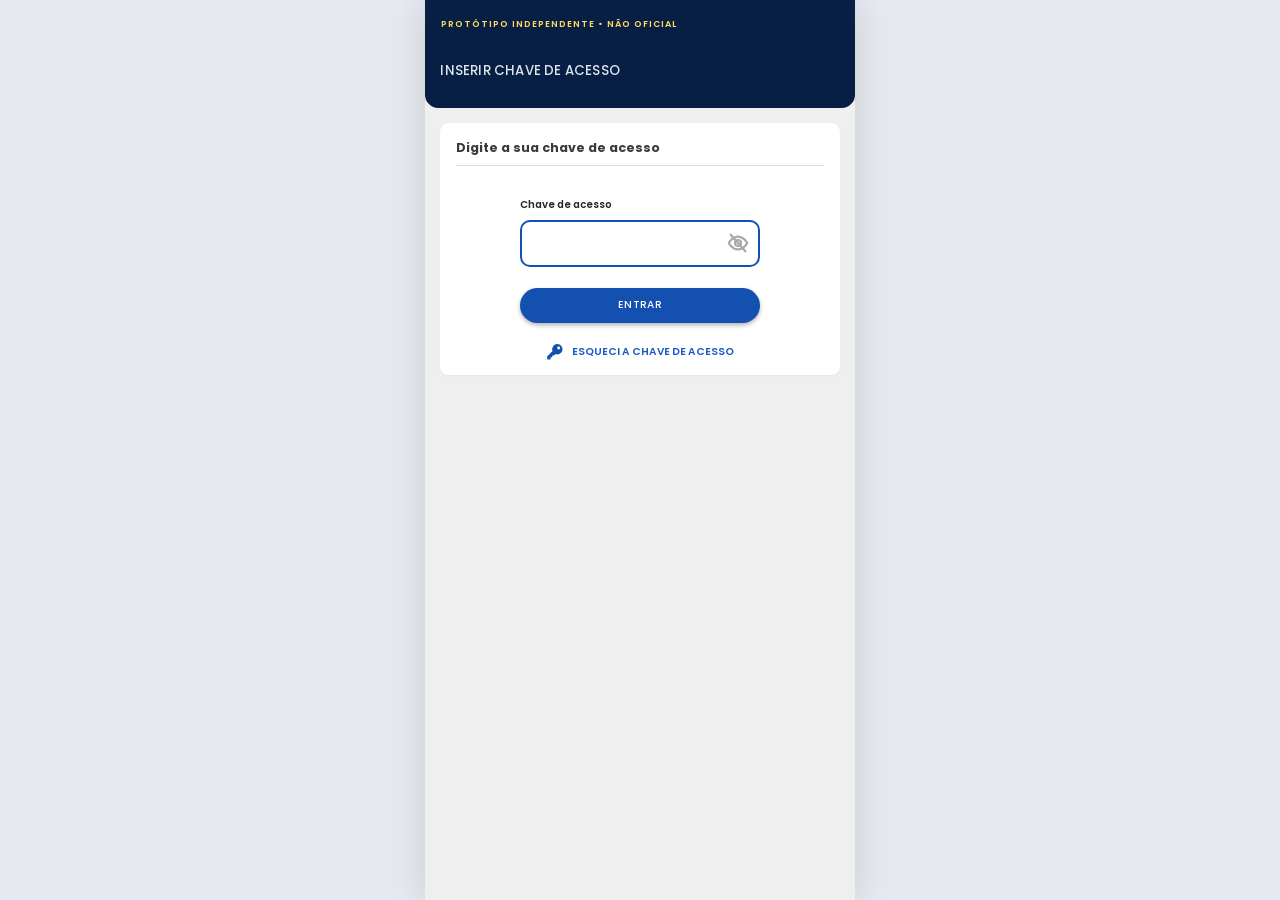
==== commit c02df143: "Separa as tres logos do rodape com quadros de espera Co-Authored-By: Claude Opus 5.5 <noreply@anthro" ====
--- a/demo_habilitacao.html
+++ b/demo_habilitacao.html
@@ -950,13 +950,30 @@
         gap: 12px;
         margin-bottom: 10px;
       }
-      .logos img {
+      .logo-slot {
+        position: relative;
         width: calc((100% - 24px) / 3);
         max-width: 96px;
-        aspect-ratio: 1697/670;
+        aspect-ratio: 1697 / 670;
+        display: grid;
+        place-items: center;
+        border: 1px dashed #b5bcc6;
+        border-radius: 6px;
+        color: #7a8594;
+        font-size: 10px;
+        font-weight: 500;
+        letter-spacing: 0.4px;
+      }
+      .logo-slot:has(img) {
+        border-color: transparent;
+      }
+      .logo-slot img {
+        position: absolute;
+        inset: 0;
+        width: 100%;
+        height: 100%;
         object-fit: contain;
-        font-size: 11px;
-        color: #617185;
+        background: var(--gray);
       }
       .footer {
         display: flex;
@@ -1290,10 +1307,7 @@
       </div>
       <div class="rodape">
         <div class="logos" id="logos">
-          <img src="logo-uergs.png" alt="Logo UERGS" /><img
-            src="logo-uergs.png"
-            alt="Logo UERGS"
-          /><img src="logo-uergs.png" alt="Logo UERGS" />
+          <div class="logo-slot"><span>LOGO 1</span><img src="logos/logo1.png" alt="Logo 1" onerror="this.remove()" /></div><div class="logo-slot"><span>LOGO 2</span><img src="logos/logo2.png" alt="Logo 2" onerror="this.remove()" /></div><div class="logo-slot"><span>LOGO 3</span><img src="logos/logo3.png" alt="Logo 3" onerror="this.remove()" /></div>
         </div>
         <footer class="footer">
           <strong>PORTAL DEMO</strong><span>Interface demonstrativa</span>
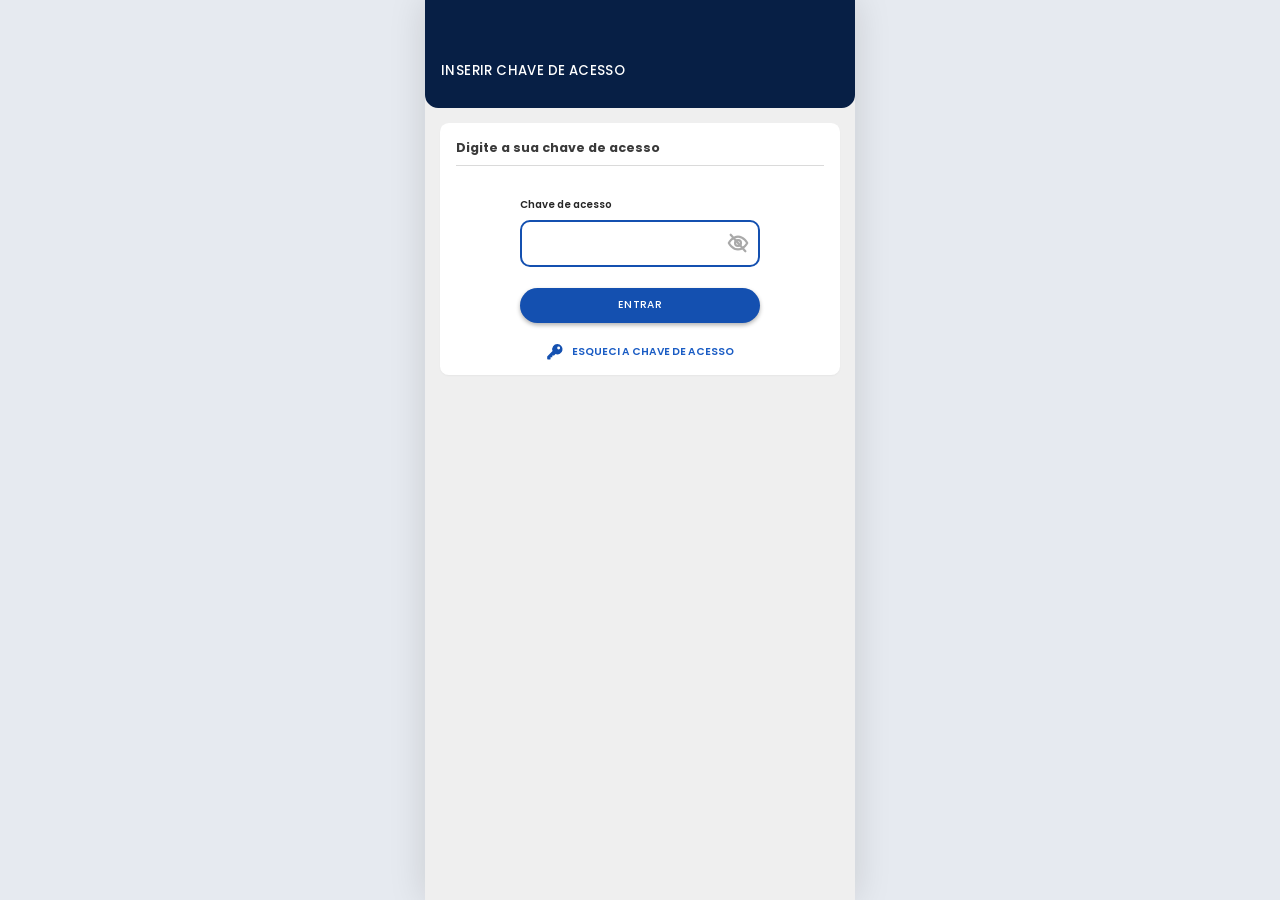
==== commit 81e362c7: "feat: ajusta aviso e estrutura inicial do app" ====
--- a/demo_habilitacao.html
+++ b/demo_habilitacao.html
@@ -27,1186 +27,7 @@
       href="https://fonts.googleapis.com/css2?family=Poppins:wght@400;500;600;700&display=swap"
       rel="stylesheet"
     />
-    <style>
-      html,
-      body {
-        height: 100%;
-        overflow: hidden;
-      }
-      body {
-        position: fixed;
-        inset: 0;
-        width: 100%;
-      }
-      html {
-        overscroll-behavior: none;
-        touch-action: pan-x pan-y;
-        -webkit-text-size-adjust: 100%;
-        text-size-adjust: 100%;
-      }
-      body {
-        -webkit-tap-highlight-color: transparent;
-        -webkit-touch-callout: none;
-        -webkit-user-select: none;
-        user-select: none;
-      }
-      input {
-        -webkit-user-select: text;
-        user-select: text;
-      }
-      .rolagem,
-      .login-corpo {
-        flex: 1;
-        min-height: 0;
-        overflow-y: auto;
-        -webkit-overflow-scrolling: touch;
-        scrollbar-width: none;
-      }
-      .rolagem::-webkit-scrollbar,
-      .login-corpo::-webkit-scrollbar {
-        display: none;
-      }
-      .rolagem-conteudo {
-        position: relative;
-        min-height: calc(100% + 1px);
-        padding-bottom: 24px;
-      }
-      .login-miolo {
-        position: relative;
-        min-height: calc(
-          100dvh - 98 * var(--u) - env(safe-area-inset-top) + 1px
-        );
-        overflow: hidden;
-      }
-      .tile .symbol,
-      .tile > .road {
-        transform: translateZ(0);
-      }
-      .ripple,
-      .tile .ripple {
-        will-change: transform;
-        position: absolute;
-        z-index: 0;
-        border-radius: 50%;
-        background: #1450b01c;
-        pointer-events: none;
-        transform: scale(0);
-        animation: ripple 0.5s cubic-bezier(0.2, 0.6, 0.3, 1) forwards;
-        transition: opacity 0.3s;
-      }
-      .tile .ripple {
-        background: #0000001f;
-      }
-      .ripple.saindo {
-        opacity: 0;
-      }
-      @keyframes ripple {
-        to {
-          transform: scale(1);
-        }
-      }
-      .opt,
-      .navbutton {
-        position: relative;
-        overflow: hidden;
-        transition: background 0.15s;
-      }
-      .opt.pressed,
-      .navbutton.pressed {
-        background: #e4eaf5;
-      }
-      .shell.tela-copia {
-        position: fixed;
-        inset: 0;
-        margin: auto;
-        width: 100%;
-        height: 100%;
-        pointer-events: none;
-        will-change: transform;
-      }
-      .shell.tela-saindo {
-        z-index: 8;
-        box-shadow: -10px 0 24px #0000004d;
-        animation: telaSai 0.34s cubic-bezier(0.32, 0.72, 0, 1) forwards;
-      }
-      .shell.tela-sob {
-        z-index: 6;
-        animation: telaSob 0.34s cubic-bezier(0.32, 0.72, 0, 1) forwards;
-      }
-      .shell.tela-entra {
-        z-index: 7;
-        box-shadow: -10px 0 24px #0000004d;
-        will-change: transform;
-        animation: telaEntra 0.34s cubic-bezier(0.32, 0.72, 0, 1);
-      }
-      .tela-volta {
-        will-change: transform;
-        animation: telaVolta 0.34s cubic-bezier(0.32, 0.72, 0, 1);
-      }
-      @keyframes telaSai {
-        to {
-          transform: translateX(100%);
-        }
-      }
-      @keyframes telaVolta {
-        from {
-          transform: translateX(-28%);
-        }
-      }
-      @keyframes telaEntra {
-        from {
-          transform: translateX(100%);
-        }
-      }
-      @keyframes telaSob {
-        to {
-          transform: translateX(-28%);
-        }
-      }
-      .aviso-botoes button.pressed {
-        background: #e4eaf5;
-      }
-      .aviso-botoes .aviso-sim.pressed {
-        background: #0f4196;
-      }
-      .aviso-sim .ripple {
-        background: #ffffff33;
-      }
-      .carregando-login .login-card {
-        display: none;
-      }
-      .carregando {
-        position: absolute;
-        inset: 0;
-        display: flex;
-        align-items: center;
-        justify-content: center;
-        animation: fadeIn 0.2s ease-out;
-      }
-      .bola {
-        width: 142px;
-        height: 142px;
-        border-radius: 50%;
-        background: #fff;
-        box-shadow: 0 6px 18px #0000002e;
-        display: flex;
-        flex-direction: column;
-        align-items: center;
-        justify-content: center;
-        gap: 5px;
-        will-change: transform;
-        animation: bolaPulso 0.7s ease-in-out infinite alternate;
-      }
-      .bola img {
-        width: 82px;
-        height: 82px;
-        border-radius: 50%;
-        object-fit: cover;
-      }
-      .bola small {
-        font-size: 10px;
-        color: #333;
-      }
-      @keyframes bolaPulso {
-        to {
-          transform: scale(1.05);
-        }
-      }
-      #navBtn.voltar {
-        width: 30px;
-        height: 30px;
-        border-radius: 50%;
-        background: #ffffff4d;
-        align-items: center;
-        justify-content: center;
-      }
-      #navBtn.voltar svg {
-        width: 15px;
-        height: 15px;
-      }
-      .menu {
-        position: fixed;
-        inset: 0;
-        z-index: 25;
-        max-width: 430px;
-        margin: auto;
-        overflow: hidden;
-        color: #1a1a1a;
-      }
-      .menu-fundo {
-        position: absolute;
-        inset: 0;
-        background: #00000099;
-        animation: fadeIn 0.25s ease-out;
-      }
-      .menu-painel {
-        position: absolute;
-        left: 0;
-        top: 0;
-        bottom: 0;
-        width: 72%;
-        display: flex;
-        flex-direction: column;
-        overflow-y: auto;
-        background: #efefef;
-        border-radius: 0 calc(14 * var(--u)) calc(14 * var(--u)) 0;
-        scrollbar-width: none;
-        will-change: transform;
-        animation: menuIn 0.3s cubic-bezier(0.32, 0.72, 0, 1);
-      }
-      .menu-painel::-webkit-scrollbar {
-        display: none;
-      }
-      .menu.fechando .menu-painel {
-        animation: menuOut 0.24s ease-in forwards;
-      }
-      .menu.fechando .menu-fundo {
-        animation: fadeOut 0.24s ease-in forwards;
-      }
-      @keyframes menuIn {
-        from {
-          transform: translateX(-100%);
-        }
-      }
-      @keyframes menuOut {
-        to {
-          transform: translateX(-100%);
-        }
-      }
-      .menu-topo {
-        padding: calc(34 * var(--u) + env(safe-area-inset-top)) 20px
-          calc(12 * var(--u));
-        border-bottom: 1px solid #d2d2d2;
-      }
-      .menu-topo > * {
-        display: block;
-      }
-      .menu-marca {
-        font-size: 14px;
-        font-weight: 700;
-        letter-spacing: 0.3px;
-      }
-      .menu-topo small {
-        margin-top: 1px;
-        font-size: 9px;
-        color: #777;
-      }
-      .menu-topo b {
-        margin-top: calc(10 * var(--u));
-        font-size: 12.5px;
-        font-weight: 600;
-        letter-spacing: 0.6px;
-      }
-      .menu-topo span {
-        margin-top: 2px;
-        font-size: 11px;
-        color: #777;
-        letter-spacing: 0.3px;
-      }
-      .menu-grupo {
-        padding: 1px 0;
-        border-bottom: 1px solid #d2d2d2;
-      }
-      .menu-grupo:last-child {
-        border-bottom: 0;
-      }
-      .menu-item {
-        position: relative;
-        overflow: hidden;
-        display: flex;
-        align-items: center;
-        gap: 11px;
-        width: 100%;
-        height: calc(46 * var(--u));
-        padding: 0 20px;
-        border: 0;
-        background: none;
-        color: #1a1a1a;
-        font-size: 12px;
-        letter-spacing: 0.1px;
-        text-align: left;
-        cursor: pointer;
-        transition: background 0.15s;
-      }
-      .menu-item svg {
-        flex: none;
-        width: calc(20 * var(--u));
-        height: calc(20 * var(--u));
-      }
-      .menu-item.pressed {
-        background: #e4eaf5;
-      }
-      .fundo-baixo {
-        position: fixed;
-        left: 0;
-        right: 0;
-        bottom: -80px;
-        height: 60vh;
-        background: var(--gray);
-        z-index: -1;
-      }
-      .base-fixa {
-        position: fixed;
-        left: 0;
-        right: 0;
-        bottom: 0;
-        height: calc(14px + env(safe-area-inset-bottom));
-        background: var(--gray);
-        z-index: 4;
-      }
-      @media (min-width: 650px) {
-        .fundo-baixo,
-        .base-fixa {
-          display: none;
-        }
-      }
-      .topo-fixo {
-        position: fixed;
-        top: 0;
-        left: 0;
-        right: 0;
-        height: calc(12px + env(safe-area-inset-top));
-        background: var(--navy);
-        z-index: 10;
-      }
-      @media (min-width: 650px) {
-        .topo-fixo {
-          display: none;
-        }
-      }
-      .shell {
-        overflow-x: clip;
-      }
-      .page-in {
-        animation: pageIn 0.24s ease-out;
-      }
-      @keyframes pageIn {
-        from {
-          opacity: 0;
-          transform: translateY(6px);
-        }
-        to {
-          opacity: 1;
-          transform: none;
-        }
-      }
-      @keyframes fadeIn {
-        from {
-          opacity: 0;
-        }
-        to {
-          opacity: 1;
-        }
-      }
-      @keyframes fadeOut {
-        to {
-          opacity: 0;
-          transform: translateY(-8px);
-        }
-      }
-      @media (prefers-reduced-motion: reduce) {
-        .page-in {
-          animation: none;
-        }
-      }
-      .aviso {
-        --u: calc(min(100vw, 430px)/390);
-        position: fixed;
-        inset: 0;
-        z-index: 20;
-        display: grid;
-        place-items: center;
-        padding: calc(14 * var(--u));
-        background: #00000073;
-        font-family:
-          Poppins,
-          system-ui,
-          -apple-system,
-          Segoe UI,
-          sans-serif;
-        animation: fadeIn 0.2s ease-out;
-      }
-      .fotoview {
-        position: fixed;
-        inset: 0;
-        z-index: 30;
-        background: #000000e6;
-        animation: fadeIn 0.2s ease-out;
-      }
-      .galeria {
-        position: absolute;
-        inset: 0 0 calc(104px + env(safe-area-inset-bottom));
-        display: flex;
-        overflow-x: auto;
-        scroll-snap-type: x mandatory;
-        scrollbar-width: none;
-      }
-      .galeria::-webkit-scrollbar {
-        display: none;
-      }
-      .galeria-item {
-        flex: 0 0 100%;
-        min-width: 0;
-        display: flex;
-        align-items: center;
-        justify-content: center;
-        padding: 16px;
-        scroll-snap-align: center;
-        scroll-snap-stop: always;
-      }
-      .galeria-item img {
-        display: block;
-        max-width: 100%;
-        max-height: 100%;
-        object-fit: contain;
-        border-radius: 10px;
-      }
-      .galeria-pager {
-        position: absolute;
-        left: 0;
-        right: 0;
-        bottom: calc(76px + env(safe-area-inset-bottom));
-        margin: 0;
-      }
-      .galeria-pager button {
-        background: #ffffff66;
-      }
-      .foto-fechar {
-        position: absolute;
-        left: 50%;
-        bottom: calc(24px + env(safe-area-inset-bottom));
-        transform: translateX(-50%);
-        width: calc(80 * var(--u));
-        height: calc(29 * var(--u));
-        padding: 0;
-        border: 1px solid #2a5aa8;
-        border-radius: 999px;
-        background: #fff;
-        color: #1a55b0;
-        font:
-          600 calc(9 * var(--u)) Poppins,
-          system-ui,
-          sans-serif;
-        letter-spacing: 0.4px;
-        box-shadow: 0 1px 2px #00000059;
-        outline: 0;
-        cursor: pointer;
-      }
-      .foto-fechar::after {
-        content: "";
-        position: absolute;
-        inset: -10px;
-      }
-      @media (prefers-reduced-motion: reduce) {
-        .fotoview {
-          animation: none;
-        }
-      }
-      .aviso-card {
-        position: relative;
-        width: calc(352 * var(--u));
-        padding: calc(46 * var(--u)) calc(16 * var(--u)) calc(24 * var(--u));
-        background: #fafafa;
-        border-radius: calc(17 * var(--u));
-        box-shadow: 0 calc(3 * var(--u)) calc(6 * var(--u)) #0006;
-        text-align: center;
-        animation: avisoIn 0.25s cubic-bezier(0.2, 0.7, 0.2, 1);
-      }
-      .aviso-icone {
-        position: absolute;
-        left: 50%;
-        top: 0;
-        transform: translate(-50%, -50%);
-        width: calc(62 * var(--u));
-        height: calc(62 * var(--u));
-        border-radius: 50%;
-        background: #ffce00;
-        color: #1a1a1a;
-        display: grid;
-        place-items: center;
-      }
-      .aviso-icone svg {
-        width: calc(32 * var(--u));
-        height: calc(32 * var(--u));
-      }
-      .aviso-card p {
-        margin: 0 0 calc(21 * var(--u));
-        color: #1f3760;
-        font-size: calc(13 * var(--u));
-        line-height: calc(19 * var(--u));
-        font-weight: 500;
-        letter-spacing: 0.2px;
-      }
-      .aviso-botoes {
-        display: grid;
-        grid-template-columns: 1fr 1fr;
-        gap: calc(8 * var(--u));
-        margin-top: calc(24 * var(--u));
-      }
-      .aviso-botoes button {
-        position: relative;
-        overflow: hidden;
-        transition: background 0.15s;
-        height: calc(36 * var(--u));
-        border-radius: 999px;
-        border: calc(1.5 * var(--u)) solid #1f3760;
-        background: #fff;
-        color: #1450b0;
-        font:
-          600 calc(10.5 * var(--u)) Poppins,
-          system-ui,
-          sans-serif;
-        letter-spacing: 0.3px;
-        cursor: pointer;
-      }
-      .aviso-botoes .aviso-sim {
-        background: #1450b0;
-        border-color: #1450b0;
-        color: #fff;
-        box-shadow: 0 calc(2 * var(--u)) calc(4 * var(--u)) #0000004d;
-      }
-      .aviso-link {
-        margin-top: calc(30 * var(--u));
-        padding: 0;
-        border: 0;
-        background: none;
-        color: #2a6fd6;
-        text-decoration: underline;
-        font:
-          600 calc(11 * var(--u)) Poppins,
-          system-ui,
-          sans-serif;
-        letter-spacing: 0.2px;
-        cursor: pointer;
-      }
-      @keyframes avisoIn {
-        from {
-          opacity: 0;
-          transform: scale(0.94);
-        }
-        to {
-          opacity: 1;
-          transform: none;
-        }
-      }
-      @media (prefers-reduced-motion: reduce) {
-        .aviso,
-        .aviso-card {
-          animation: none;
-        }
-      }
-      .login {
-        --u: calc(min(100vw, 430px)/390);
-        --azul: #1450b0;
-        max-width: 430px;
-        margin: auto;
-        height: 100%;
-        display: flex;
-        flex-direction: column;
-        overflow: hidden;
-        background: #efefef;
-        font-family:
-          Poppins,
-          system-ui,
-          -apple-system,
-          Segoe UI,
-          sans-serif;
-        color: #2b2b2b;
-      }
-      .login-head {
-        flex: none;
-        position: relative;
-        box-sizing: content-box;
-        height: calc(98 * var(--u));
-        padding-top: env(safe-area-inset-top);
-        background: var(--navy);
-        color: #fff;
-        border-radius: 0 0 calc(12 * var(--u)) calc(12 * var(--u));
-      }
-      .login-tag {
-        position: absolute;
-        left: 16px;
-        top: calc(14 * var(--u) + env(safe-area-inset-top));
-        height: calc(18 * var(--u));
-        line-height: calc(18 * var(--u));
-        font-size: 9px;
-        font-weight: 600;
-        letter-spacing: 1px;
-        color: #ffd960;
-      }
-      .login-head h1 {
-        position: absolute;
-        left: calc(14 * var(--u));
-        top: calc(48 * var(--u) + env(safe-area-inset-top));
-        height: calc(32 * var(--u));
-        margin: 0;
-        font-size: calc(12 * var(--u));
-        line-height: calc(32 * var(--u));
-        font-weight: 500;
-        letter-spacing: 0.2px;
-        color: #dfe4ec;
-      }
-      .login-card {
-        margin: calc(14 * var(--u)) calc(14 * var(--u)) 0;
-        padding: calc(13 * var(--u)) calc(14 * var(--u)) calc(14 * var(--u));
-        height: calc(228 * var(--u));
-        background: #fff;
-        border-radius: calc(8 * var(--u));
-        box-shadow: 0 1px 2px #0000000a;
-      }
-      .login-card h2 {
-        margin: 0;
-        padding-bottom: calc(6 * var(--u));
-        border-bottom: calc(1.5 * var(--u)) solid #dadada;
-        font-size: calc(11.4 * var(--u));
-        line-height: calc(19 * var(--u));
-        font-weight: 700;
-        color: #3a3a3a;
-      }
-      .login-form {
-        width: calc(217 * var(--u));
-        margin: calc(28 * var(--u)) auto 0;
-      }
-      .login-form label {
-        display: block;
-        font-size: calc(9.2 * var(--u));
-        line-height: calc(14 * var(--u));
-        font-weight: 600;
-        color: #262626;
-      }
-      .login-field {
-        position: relative;
-        margin-top: calc(7 * var(--u));
-      }
-      .login-field input {
-        display: block;
-        width: 100%;
-        height: calc(42 * var(--u));
-        padding: 0 calc(38 * var(--u)) 0 calc(16 * var(--u));
-        border: 2px solid var(--azul);
-        border-radius: calc(9 * var(--u));
-        outline: 0;
-        background: #fff;
-        color: #262626;
-        caret-color: var(--azul);
-        font:
-          500 16px Poppins,
-          system-ui,
-          sans-serif;
-      }
-      .login-eye {
-        position: absolute;
-        right: calc(10 * var(--u));
-        top: 50%;
-        transform: translateY(-50%);
-        display: flex;
-        padding: 0;
-        border: 0;
-        background: none;
-        color: #a9a9a9;
-        cursor: pointer;
-      }
-      .login-eye svg {
-        width: calc(20 * var(--u));
-        height: calc(20 * var(--u));
-      }
-      .login-enter {
-        display: block;
-        width: 100%;
-        height: calc(32 * var(--u));
-        margin-top: calc(19 * var(--u));
-        border: 0;
-        border-radius: 999px;
-        background: var(--azul);
-        color: #fff;
-        box-shadow: 0 calc(2 * var(--u)) calc(4 * var(--u)) #0000004d;
-        font:
-          500 calc(9.5 * var(--u)) Poppins,
-          system-ui,
-          sans-serif;
-        letter-spacing: 0.4px;
-        cursor: pointer;
-      }
-      .login-forgot {
-        display: flex;
-        align-items: center;
-        justify-content: center;
-        gap: calc(7 * var(--u));
-        width: 100%;
-        margin-top: calc(18 * var(--u));
-        padding: 0;
-        border: 0;
-        background: none;
-        color: #1a5cc4;
-        font:
-          600 calc(9.5 * var(--u)) Poppins,
-          system-ui,
-          sans-serif;
-        cursor: pointer;
-      }
-      .login-forgot svg {
-        width: calc(16 * var(--u));
-        height: calc(16 * var(--u));
-        color: var(--azul);
-      }
-      @media (min-width: 650px) {
-        .login {
-          box-shadow: 0 0 35px #0002;
-        }
-      }
-      :root {
-        --u: calc(min(100vw, 430px)/390);
-        --navy: #071f45;
-        --blue: #1d58b8;
-        --gray: #f1f1f1;
-        --text: #1b2738;
-      }
-      * {
-        box-sizing: border-box;
-      }
-      button {
-        font-family: inherit;
-      }
-      html {
-        background: var(--navy);
-      }
-      body {
-        margin: 0;
-        background: transparent;
-        color: var(--text);
-        font:
-          15px Poppins,
-          system-ui,
-          -apple-system,
-          Segoe UI,
-          sans-serif;
-      }
-      .shell {
-        background: var(--gray);
-        max-width: 430px;
-        margin: auto;
-        height: 100%;
-        position: relative;
-        display: flex;
-        flex-direction: column;
-        overflow: hidden;
-      }
-      .header {
-        flex: none;
-        position: relative;
-        z-index: 5;
-        box-sizing: content-box;
-        height: calc(66 * var(--u));
-        padding: calc(14 * var(--u) + env(safe-area-inset-top)) 16px
-          calc(18 * var(--u));
-        background: var(--navy);
-        color: #fff;
-        border-radius: 0 0 calc(12 * var(--u)) calc(12 * var(--u));
-      }
-      .headrow {
-        display: flex;
-        align-items: center;
-        gap: 13px;
-        height: calc(32 * var(--u));
-        margin-top: calc(16 * var(--u));
-      }
-      .headrow strong {
-        display: block;
-        font-size: 12px;
-        font-weight: 500;
-        letter-spacing: 0.4px;
-      }
-      .headrow .right {
-        margin-left: auto;
-      }
-      .icon-btn {
-        appearance: none;
-        display: flex;
-        border: 0;
-        background: none;
-        color: inherit;
-        cursor: pointer;
-        padding: 0;
-      }
-      .back {
-        width: 43px;
-        height: 43px;
-        border-radius: 100%;
-        background: #ffffff40;
-        font-size: 22px;
-      }
-      .body {
-        padding: 18px;
-      }
-      .tile {
-        border: 0;
-        width: 100%;
-        display: flex;
-        text-align: left;
-        align-items: center;
-        justify-content: space-between;
-        height: calc(86 * var(--u));
-        padding: 0 24px 0 21px;
-        margin-bottom: calc(14 * var(--u));
-        border-radius: calc(7 * var(--u));
-        box-shadow: 0 3px 4px #0003;
-        color: #fff;
-        cursor: pointer;
-        overflow: hidden;
-        position: relative;
-        font-family:
-          Poppins,
-          system-ui,
-          -apple-system,
-          Segoe UI,
-          sans-serif;
-      }
-      .tile span {
-        position: relative;
-        z-index: 1;
-      }
-      .tile b {
-        display: block;
-        font-size: 12.5px;
-        font-weight: 600;
-        letter-spacing: 0.1px;
-      }
-      .tile small {
-        display: block;
-        margin-top: 2px;
-        font-size: 9px;
-        line-height: 13px;
-        letter-spacing: 0.55px;
-        font-weight: 400;
-      }
-      .tile small strong {
-        font-weight: 700;
-      }
-      .tile .symbol {
-        filter: drop-shadow(1px 3px 2px #0005);
-        position: relative;
-        flex: none;
-      }
-      .tile .symbol svg {
-        display: block;
-      }
-      .tile > .road {
-        position: absolute;
-        inset: 0;
-        width: 100%;
-        height: 100%;
-        pointer-events: none;
-      }
-      .tile > .road * {
-        vector-effect: non-scaling-stroke;
-      }
-      .green {
-        background: #05a85a;
-      }
-      .green small {
-        color: #ffffffc7;
-      }
-      .green small strong {
-        color: #fff;
-      }
-      .yellow {
-        background: #ffcb2b;
-        color: #1a1a1a;
-      }
-      .yellow small {
-        color: #5a4a1c;
-      }
-      .yellow small strong {
-        color: #1a1a1a;
-      }
-      .darkblue {
-        background: #1a3393;
-      }
-      .darkblue small {
-        color: #ffffffb8;
-      }
-      .darkblue small strong {
-        color: #fff;
-      }
-      .sky {
-        background: #62b2ee;
-        color: #0f2238;
-      }
-      .sky small {
-        color: #2a4a6a;
-      }
-      .sky small strong {
-        color: #0f2238;
-      }
-      .rodape {
-        flex: none;
-        padding: 8px 25px calc(18px + env(safe-area-inset-bottom));
-        background: var(--gray);
-      }
-      .logos {
-        display: flex;
-        justify-content: space-between;
-        align-items: center;
-        gap: 12px;
-        margin-bottom: 10px;
-      }
-      .logo-slot {
-        position: relative;
-        width: calc((100% - 24px) / 3);
-        max-width: 96px;
-        aspect-ratio: 1697 / 670;
-        display: grid;
-        place-items: center;
-        border: 1px dashed #b5bcc6;
-        border-radius: 6px;
-        color: #7a8594;
-        font-size: 10px;
-        font-weight: 500;
-        letter-spacing: 0.4px;
-      }
-      .logo-slot:has(img) {
-        border-color: transparent;
-      }
-      .logo-slot img {
-        position: absolute;
-        inset: 0;
-        width: 100%;
-        height: 100%;
-        object-fit: contain;
-        background: var(--gray);
-      }
-      .footer {
-        display: flex;
-        justify-content: space-between;
-        color: #617185;
-        font-size: 11px;
-      }
-      .panel {
-        background: white;
-        border-radius: 13px;
-        padding: 22px 19px;
-        margin-bottom: 20px;
-        box-shadow: 0 2px 4px #0001;
-      }
-      .panel h3 {
-        font-size: 18px;
-        margin: 0 0 14px;
-      }
-      .muted {
-        color: #637287;
-      }
-      .info-grid {
-        display: grid;
-        grid-template-columns: 1fr 1fr;
-        gap: 20px;
-        margin-top: 22px;
-      }
-      .info-grid label {
-        font-weight: 700;
-        font-size: 13px;
-        display: block;
-      }
-      .info-grid div {
-        font-size: 15px;
-      }
-      .wide {
-        grid-column: 1/-1;
-      }
-      .options {
-        display: grid;
-        grid-template-columns: 1fr 1fr;
-        gap: 16px;
-      }
-      .secure {
-        display: inline-flex;
-        align-items: center;
-        gap: 8px;
-      }
-      .secure-eye {
-        display: flex;
-        padding: 0;
-        border: 0;
-        background: none;
-        color: #1450b0;
-        cursor: pointer;
-      }
-      .secure-eye svg {
-        width: 20px;
-        height: 20px;
-      }
-      .opt {
-        min-height: 145px;
-        border: 0;
-        border-radius: 14px;
-        background: #fff;
-        color: #1a58ae;
-        box-shadow: 0 4px 8px #0002;
-        cursor: pointer;
-        font-size: 12.5px;
-        display: grid;
-        place-content: center;
-        gap: 12px;
-      }
-      .opt .emoji {
-        display: flex;
-        justify-content: center;
-      }
-      .opt .emoji svg {
-        display: block;
-      }
-      .cta {
-        background: #1c58b9;
-        color: white;
-        border: 0;
-        border-radius: 25px;
-        padding: 14px 20px;
-        width: 100%;
-        cursor: pointer;
-        font-weight: 700;
-      }
-      .toast {
-        z-index: 40;
-        position: fixed;
-        left: 50%;
-        bottom: 25px;
-        transform: translateX(-50%);
-        background: #1c2e4c;
-        color: white;
-        padding: 13px 20px;
-        border-radius: 12px;
-        width: max-content;
-        max-width: 90%;
-        box-shadow: 0 5px 15px #0004;
-      }
-      .hide {
-        display: none;
-      }
-      .notice {
-        font-size: 13px;
-        line-height: 1.5;
-        background: #fff8da;
-        border: 1px solid #efd778;
-        padding: 12px 14px;
-        border-radius: 10px;
-        margin-bottom: 18px;
-      }
-      .navbutton svg {
-        flex: none;
-        width: 28px;
-        height: 28px;
-      }
-      .carousel {
-        display: flex;
-        gap: 12px;
-        overflow-x: auto;
-        scroll-snap-type: x mandatory;
-        scrollbar-width: none;
-      }
-      .carousel::-webkit-scrollbar {
-        display: none;
-      }
-      .foto {
-        flex: 0 0 100%;
-        aspect-ratio: 354/472;
-        padding: 0;
-        border: 0;
-        border-radius: 12px;
-        overflow: hidden;
-        background: #ddd;
-        cursor: zoom-in;
-        scroll-snap-align: center;
-      }
-      .foto img {
-        display: block;
-        width: 100%;
-        height: 100%;
-        object-fit: cover;
-      }
-      .pager {
-        display: flex;
-        justify-content: center;
-        align-items: center;
-        gap: 8px;
-        margin: 14px 0 18px;
-      }
-      .pager button {
-        width: 7px;
-        height: 7px;
-        padding: 0;
-        border: 0;
-        border-radius: 999px;
-        background: #c8c8c8;
-        cursor: pointer;
-        transition:
-          width 0.2s,
-          background 0.2s;
-      }
-      .pager button.on,
-      .galeria-pager button.on {
-        width: 22px;
-        background: #1559cc;
-      }
-      .navbutton {
-        display: flex;
-        align-items: center;
-        gap: 18px;
-        width: 100%;
-        min-height: 76px;
-        padding: 0 24px;
-        margin-top: 14px;
-        background: #fff;
-        border: 0;
-        border-radius: 12px;
-        color: #1450b0;
-        text-align: left;
-        font:
-          600 16px Poppins,
-          system-ui,
-          -apple-system,
-          Segoe UI,
-          sans-serif;
-        box-shadow: 0 4px 6px #0003;
-        cursor: pointer;
-      }
-      .user-actions {
-        display: flex;
-        align-items: center;
-        gap: 11px;
-      }
-      .bell svg {
-        display: block;
-        width: 20px;
-        height: 20px;
-      }
-      .avatar {
-        width: 30px;
-        height: 30px;
-        border-radius: 50%;
-        background: #0d2c66;
-        border: 1.3px solid #fff;
-        display: grid;
-        place-items: center;
-        font-size: 11px;
-        font-weight: 500;
-      }
-      .tag {
-        height: calc(18 * var(--u));
-        line-height: calc(18 * var(--u));
-        font-size: 9px;
-        color: #ffd960;
-        letter-spacing: 1px;
-        font-weight: 600;
-      }
-      @media (min-width: 650px) {
-        body {
-          background: #e6eaf0;
-        }
-        .shell {
-          background: var(--gray);
-          box-shadow: 0 0 35px #0002;
-        }
-      }
-    </style>
+    <link rel="stylesheet" href="style.css" />
   </head>
   <body>
     <div class="fundo-baixo" aria-hidden="true"></div>
@@ -1214,7 +35,6 @@
     <div class="topo-fixo" aria-hidden="true"></div>
     <section class="login" id="login">
       <header class="login-head">
-        <div class="login-tag">PROTÓTIPO INDEPENDENTE • NÃO OFICIAL</div>
         <h1>INSERIR CHAVE DE ACESSO</h1>
       </header>
       <div class="login-corpo">
@@ -1269,21 +89,13 @@
     </section>
     <main class="shell hide" id="app">
       <header class="header">
-        <div class="tag">PROTÓTIPO INDEPENDENTE • NÃO OFICIAL</div>
         <div class="headrow">
           <button
             class="icon-btn"
             id="navBtn"
             aria-label="Voltar ou abrir menu"
           ></button>
-          <div>
-            <strong id="heading">GUSTAVO</strong>
-            <div
-              class="muted"
-              id="subheading"
-              style="color: #becde0; font-size: 10px; line-height: 13px"
-            ></div>
-          </div>
+          <strong id="heading"></strong>
           <div class="right user-actions">
             <button
               class="icon-btn bell"
@@ -1307,11 +119,19 @@
       </div>
       <div class="rodape">
         <div class="logos" id="logos">
-          <div class="logo-slot"><span>LOGO 1</span><img src="logos/logo1.png" alt="Logo 1" onerror="this.remove()" /></div><div class="logo-slot"><span>LOGO 2</span><img src="logos/logo2.png" alt="Logo 2" onerror="this.remove()" /></div><div class="logo-slot"><span>LOGO 3</span><img src="logos/logo3.png" alt="Logo 3" onerror="this.remove()" /></div>
-        </div>
-        <footer class="footer">
-          <strong>PORTAL DEMO</strong><span>Interface demonstrativa</span>
-        </footer>
+          <div class="logo-slot">
+            <span>LOGO 1</span
+            ><img src="logos/logo1.png" alt="Logo 1" onerror="this.remove()" />
+          </div>
+          <div class="logo-slot">
+            <span>LOGO 2</span
+            ><img src="logos/logo2.png" alt="Logo 2" onerror="this.remove()" />
+          </div>
+          <div class="logo-slot">
+            <span>LOGO 3</span
+            ><img src="logos/logo3.png" alt="Logo 3" onerror="this.remove()" />
+          </div>
+        </div>
       </div>
     </main>
     <div
@@ -1330,11 +150,14 @@
         </div>
         <div id="avisoTexto">
           <p>
-            Este aplicativo é apenas uma demonstração de interface, sem nenhuma
-            ligação com órgãos oficiais. Os dados exibidos são fictícios e nada
-            aqui tem validade como documento.
+            A CNH do Brasil utiliza notificações para informar sobre eventos
+            importantes relacionados à sua CNH, seus veículos e infrações de
+            trânsito.
           </p>
-          <p style="margin: 0">Deseja continuar na demonstração?</p>
+          <p style="margin: 0">
+            Deseja abrir as configurações do aplicativo para habilitar as
+            notificações?
+          </p>
         </div>
         <div class="aviso-botoes">
           <button id="avisoNao" type="button">AGORA NÃO</button
@@ -1366,651 +189,15 @@
       <div class="menu-fundo" id="menuFundo"></div>
       <aside class="menu-painel">
         <div class="menu-topo">
-          <strong class="menu-marca">PORTAL DEMO</strong
-          ><small>Protótipo não oficial</small><b id="menuNome"></b
+          <img class="menu-capivara" src="fotos/menu.jpg" alt="Capivara" /><b
+            id="menuNome"
+          ></b
           ><span>***.***.***-**</span>
         </div>
         <div id="menuLista"></div>
       </aside>
     </div>
     <div id="toast" class="toast hide"></div>
-    <script>
-      const car = (x = 0, y = 0) =>
-        `<g transform="translate(${x} ${y})"><path fill-rule="evenodd" d="M6 24Q6 20 10 19L13 18 18 7Q20 2 26 2H38Q44 2 46 7L51 18 54 19Q58 20 58 24V38Q58 42 54 42H10Q6 42 6 38ZM19 18H45L41 9Q40 7 37 7H27Q24 7 23 9ZM11 29a5 3.500 0 1 0 10 0a5 3.500 0 1 0-10 0ZM43 29a5 3.500 0 1 0 10 0a5 3.500 0 1 0-10 0Z"/><path d="M0 15H9L12 19H4ZM64 15H55L52 19H60Z"/><rect x="10" y="38" width="12" height="15" rx="3"/><rect x="42" y="38" width="12" height="15" rx="3"/></g>`;
-      const svg = (w, h, body, k = 0.55) =>
-        `<svg viewBox="0 0 ${w} ${h}" width="${w * k}" height="${h * k}" fill="#fff" aria-hidden="true">${body}</svg>`;
-      const usuario = "GUSTAVO"; // nome exibido no topo; a inicial do circulo vem da primeira letra
-      let ultimoToque = 0;
-      // Transicoes: uma copia da tela atual fica por cima (voltar) ou por baixo (avancar) durante o movimento.
-      let cargaId;
-      const telaCarregando =
-        '<div class="carregando"><div class="bola"><img src="fotos/bola.jpg" alt=""><small>Carregando...</small></div></div>';
-      new Image().src = "fotos/bola.jpg";
-      function copiarTela(classe) {
-        const app = document.getElementById("app");
-        document.querySelector(".tela-copia")?.remove();
-        const rolaveis = ".rolagem,.carousel",
-          copia = app.cloneNode(true),
-          originais = app.querySelectorAll(rolaveis);
-        copia.removeAttribute("id");
-        copia.querySelectorAll("[id]").forEach((e) => e.removeAttribute("id"));
-        copia
-          .querySelectorAll(".page-in")
-          .forEach((e) => e.classList.remove("page-in"));
-        copia.classList.remove("tela-volta", "tela-entra");
-        copia.classList.add("tela-copia", classe);
-        document.body.append(copia);
-        copia.querySelectorAll(rolaveis).forEach((e, i) => {
-          e.scrollTop = originais[i].scrollTop;
-          e.scrollLeft = originais[i].scrollLeft;
-        });
-        setTimeout(() => copia.remove(), 380);
-        app.classList.remove("tela-volta", "tela-entra");
-        void app.offsetWidth;
-        return app;
-      }
-      const semMovimento = () =>
-        matchMedia("(prefers-reduced-motion:reduce)").matches;
-      function animarVolta() {
-        if (
-          !document.getElementById("app").classList.contains("hide") &&
-          !semMovimento()
-        )
-          copiarTela("tela-saindo").classList.add("tela-volta");
-      }
-      function animarAvanco() {
-        if (!semMovimento()) copiarTela("tela-sob").classList.add("tela-entra");
-      }
-      const navIcon = (d) =>
-        `<svg viewBox="0 0 24 24" width="24" height="24" fill="none" stroke="currentColor" stroke-width="3" stroke-linecap="round" stroke-linejoin="round" aria-hidden="true"><path d="${d}"/></svg>`;
-      const iconeMenu = navIcon("M3 5.500H21M3 12H21M3 18.500H21"),
-        iconeVoltar = navIcon("M15 4L7 12L15 20");
-      // Tracado medido na referencia, em coordenadas de cartao 292x72. liso() passa uma curva suave pelos pontos.
-      const liso = (p) => {
-        let d = `M${p[0]}`;
-        for (let i = 0; i < p.length - 1; i++) {
-          const a = p[i - 1] || p[i],
-            b = p[i],
-            c = p[i + 1],
-            e = p[i + 2] || c;
-          d += `C${b[0] + (c[0] - a[0]) / 6} ${b[1] + (c[1] - a[1]) / 6} ${c[0] - (e[0] - b[0]) / 6} ${c[1] - (e[1] - b[1]) / 6} ${c[0]} ${c[1]}`;
-        }
-        return d;
-      };
-      const roadSvg = (body) =>
-        `<svg class="road" viewBox="0 0 292 72" preserveAspectRatio="none" fill="none" stroke="#fff" stroke-linecap="round" aria-hidden="true">${body}</svg>`;
-      const faixa = (d, o) =>
-          `<path stroke="none" fill="#fff" fill-opacity="${o}" d="${d}"/>`,
-        linha = (d, o, w) =>
-          `<path stroke-opacity="${o}" stroke-width="${w}" d="${d}"/>`;
-      const amareloEsq = [
-          [213.5, 0],
-          [172, 25],
-          [168, 38],
-          [175, 54],
-          [188, 72],
-        ],
-        amareloDir = [
-          [292, 0],
-          [276, 18],
-          [269, 35],
-          [274, 51],
-          [292, 68],
-        ];
-      const road = {
-        green: roadSvg(
-          faixa(
-            liso([
-              [239, 0],
-              [236, 11],
-              [255, 26],
-              [265, 40],
-              [255, 55],
-              [221.5, 72],
-            ]) + "H292V0Z",
-            0.09,
-          ) +
-            linha(
-              liso([
-                [258, 0],
-                [244, 9.4],
-                [249, 21],
-                [270, 32],
-                [274.5, 42],
-                [265, 55],
-                [233, 72],
-              ]),
-              0.55,
-              1,
-            ) +
-            linha(
-              liso([
-                [292, 14],
-                [284, 8],
-                [292, 1],
-              ]),
-              0.55,
-              1,
-            ) +
-            linha(
-              "M263 8L268 14M279 21L290 27M282.500 56L292 50M258 72L266.500 68",
-              0.55,
-              1,
-            ),
-        ),
-        yellow: roadSvg(
-          faixa(
-            liso(amareloEsq) +
-              "L292 72L" +
-              liso([...amareloDir].reverse()).slice(1) +
-              "Z",
-            0.1,
-          ) +
-            linha(
-              liso([
-                [221.5, 0],
-                [188, 22],
-                [179, 38],
-                [183, 54.5],
-                [194, 72],
-              ]),
-              0.75,
-              1.3,
-            ) +
-            linha(
-              liso([
-                [281, 0],
-                [262, 18],
-                [255, 35],
-                [260, 51],
-                [284, 72],
-              ]),
-              0.75,
-              1.3,
-            ) +
-            linha("M229.500 13.600L243 3M226 59L237 71", 0.7, 1.3) +
-            linha(
-              liso([
-                [217.6, 27.4],
-                [215.8, 34],
-                [215.7, 41],
-              ]),
-              0.7,
-              1.3,
-            ),
-        ),
-        darkblue: roadSvg(
-          faixa(
-            liso([
-              [183, 0],
-              [200.6, 19],
-              [210, 45],
-              [211, 72],
-            ]) + "H292V0Z",
-            0.1,
-          ) +
-            linha(
-              liso([
-                [197, 0],
-                [213.5, 18.5],
-                [226, 41],
-                [229.5, 72],
-              ]),
-              0.55,
-              2.3,
-            ) +
-            linha(
-              liso([
-                [242, 0],
-                [265, 26],
-                [282.5, 56],
-              ]),
-              0.55,
-              2.3,
-            ),
-        ),
-        sky: roadSvg(
-          faixa(
-            liso([
-              [212, 0],
-              [204, 37],
-              [181, 72],
-            ]) + "H292V0Z",
-            0.12,
-          ) +
-            linha(
-              liso([
-                [230.5, 0],
-                [225, 34],
-                [200.6, 72],
-              ]),
-              0.5,
-              2.6,
-            ) +
-            linha(
-              liso([
-                [287, 23],
-                [282.5, 53],
-                [273, 72],
-              ]),
-              0.5,
-              2.6,
-            ),
-        ),
-      };
-      const fotos = [
-        ["fotos/foto1.jpg", "50% 30%", "Capivara na água com flores"],
-        ["fotos/foto2.jpg", "50% 72%", "Capivara na grama"],
-        ["fotos/foto3.jpg", "50% 45%", "Capivara descansando"],
-        ["fotos/foto4.jpg", "50% 12%", "Capivara de moletom azul"],
-      ];
-      const slidesFotos = fotos
-        .map(
-          ([src, pos, alt], i) =>
-            `<button class="foto" type="button" aria-label="Ampliar foto ${i + 1}" onclick="abrirFoto(${i})"><img src="${src}" alt="${alt}" decoding="async" style="object-position:${pos}"></button>`,
-        )
-        .join("");
-      const pagerDots = [0, 1, 2, 3]
-        .map(
-          (i) =>
-            `<button type="button" aria-label="Ir para a imagem ${i + 1}"${i ? "" : ' class="on"'}></button>`,
-        )
-        .join("");
-      function ligarCarrossel(c, d) {
-        const passo = () => c.children[1].offsetLeft - c.children[0].offsetLeft,
-          atual = () => Math.round(c.scrollLeft / passo()),
-          marcar = (n) =>
-            d.forEach((b, i) => b.classList.toggle("on", i === n)),
-          ir = (n, behavior = "smooth") => {
-            c.scrollTo({ left: n * passo(), behavior });
-            marcar(n);
-          };
-        c.onscroll = () => marcar(atual());
-        d.forEach((b, i) => (b.onclick = () => ir(i)));
-        return { ir, atual };
-      }
-      let carrossel;
-      function iniciarCarrossel() {
-        carrossel = ligarCarrossel(document.getElementById("carrossel"), [
-          ...document.querySelectorAll("#pager button"),
-        ]);
-      }
-      const icons = {
-        condutor: svg(
-          100,
-          62,
-          `<circle cx="17" cy="15" r="12"/><path d="M0 46Q0 31 15 31H37V52H5Q0 52 0 47Z"/>${car(36, 8)}`,
-          0.54,
-        ),
-        veiculos: svg(64, 54, car(), 0.58),
-        infracoes: svg(
-          100,
-          62,
-          `<path d="M2 10Q17-3 32 10L28 15H6Z"/><path d="M7 17H27Q27 29 17 29 7 29 7 17Z"/><path fill-rule="evenodd" d="M0 46Q0 31 15 31H37V52H5Q0 52 0 47ZM18 37h3v4h-3ZM18 44h3v4h-3Z"/>${car(36, 8)}`,
-          0.54,
-        ),
-        educacao: svg(
-          64,
-          56,
-          `<path d="M16 0H60Q64 0 64 4V34Q64 38 60 38H38V33H59V5H16Z"/><rect x="40" y="27" width="12" height="6"/><circle cx="18" cy="27" r="10"/><path d="M0 51Q0 40 12 40H24Q36 40 36 51 36 56 32 56H4Q0 56 0 51Z"/>`,
-        ),
-      };
-      const optIcon = (w, h, k, body) =>
-        `<svg viewBox="0 0 ${w} ${h}" width="${w * k}" height="${h * k}" fill="#1450b0" aria-hidden="true">${body}</svg>`;
-      Object.assign(icons, {
-        cnh: optIcon(
-          46,
-          36,
-          0.62,
-          `<path fill-rule="evenodd" d="M5 0H41A5 5 0 0 1 46 5V31A5 5 0 0 1 41 36H5A5 5 0 0 1 0 31V5A5 5 0 0 1 5 0ZM3.500 8V30A2.500 2.500 0 0 0 6 32.500H40A2.500 2.500 0 0 0 42.500 30V8Z"/><circle cx="16" cy="17" r="4.500"/><path d="M7 32Q7 23.500 16 23.500 25 23.500 25 32Z"/><rect x="29" y="13" width="9" height="3.500" rx="1"/><rect x="29" y="20" width="9" height="3.500" rx="1"/>`,
-        ),
-        servicos: optIcon(
-          50,
-          44,
-          0.58,
-          `<path fill-rule="evenodd" d="M9 2Q9.500 0 12 0H18V6H24V0H30Q32.500 0 33 2L41 34Q41.500 36 39 36H24V29H18V36H3Q.5 36 1 34ZM18 11V24H24V11Z"/><circle cx="37" cy="31" r="14" fill="#fff"/><circle cx="37" cy="31" r="11.500"/><path fill="none" stroke="#fff" stroke-width="3" stroke-linecap="round" stroke-linejoin="round" d="M31.500 31.500L35.500 35.500 42.500 27.500"/>`,
-        ),
-        cadastro: optIcon(
-          34,
-          42,
-          0.6,
-          `<circle cx="17" cy="8.500" r="8"/><path d="M6 28Q6 19 17 19 28 19 28 28Z"/><path fill="none" stroke="#fff" stroke-width="2.500" stroke-linecap="round" d="M7 29Q17 19 27 29"/><path fill="none" stroke="#1450b0" stroke-width="2.500" stroke-linecap="round" d="M11 33Q17 28 23 33"/><circle cx="4.500" cy="33" r="4.500"/><circle cx="29.500" cy="33" r="4.500"/><path d="M17 31L18.800 34.600 22.800 35.200 19.900 38 20.600 42 17 40.100 13.400 42 14.100 38 11.200 35.200 15.200 34.600Z"/>`,
-        ),
-        estacionamento: optIcon(
-          36,
-          36,
-          0.68,
-          `<circle cx="18" cy="18" r="16" fill="none" stroke="#1450b0" stroke-width="3.500"/><path d="M12 8.500H24.500V12.500H16.500V16H23.500V20H16.500V23.500H24.500V27.500H12Z"/>`,
-        ),
-      });
-      const screens = {
-        home: () =>
-          `<button class="tile green" onclick="go('conductor')">${road.green}<span><b>CONDUTOR</b><small>Gerencie sua<br><strong>habilitação</strong></small></span><span class="symbol">${icons.condutor}</span></button><button class="tile yellow" onclick="go('vehicles')">${road.yellow}<span><b>VEÍCULOS</b><small>Acesso aos dados<br>de <strong>veículos fictícios</strong></small></span><span class="symbol">${icons.veiculos}</span></button><button class="tile darkblue" onclick="go('fines')">${road.darkblue}<span><b>INFRAÇÕES</b><small>Visualize registros<br><strong>demonstrativos</strong></small></span><span class="symbol">${icons.infracoes}</span></button><button class="tile sky" onclick="go('education')">${road.sky}<span><b>EDUCAÇÃO</b><small>Conheça nossa<br><strong>plataforma de cursos</strong></small></span><span class="symbol">${icons.educacao}</span></button>`,
-        conductor: () =>
-          `<div class="notice">Dados fictícios para demonstração de interface. Não há conexão com bases oficiais.</div><section class="panel"><h3>Informações do Condutor</h3><hr style="border:0;border-top:1px solid #ddd"><div class="info-grid"><div class="wide"><label>Nome</label>PESSOA EXEMPLO</div><div><label>CPF</label>***.***.***-**</div><div><label>Categoria</label>B (exemplo)</div><div><label>UF de emissão</label>RS</div><div><label>Data de validade</label>—</div><div><label>Data de emissão</label>—</div><div class="wide"><label>Número de segurança</label><span class="secure">***********<button class="secure-eye" type="button" aria-label="Mostrar número de segurança" onclick="msg('Número não disponível neste protótipo')"><svg viewBox="0 0 24 24" fill="none" stroke="currentColor" stroke-width="2.200" stroke-linecap="round" stroke-linejoin="round" aria-hidden="true"><path d="M2 12s3.600-7 10-7 10 7 10 7-3.600 7-10 7-10-7-10-7Z"/><circle cx="12" cy="12" r="3.200"/><path d="M4 3l16 18"/></svg></button></span></div></div></section><div class="options"><button class="opt" onclick="go('license')"><span class="emoji">${icons.cnh}</span>HABILITAÇÃO DEMO</button><button class="opt" onclick="go('services')"><span class="emoji">${icons.servicos}</span>SERVIÇOS</button><button class="opt" onclick="go('education')"><span class="emoji">${icons.cadastro}</span>CADASTRO DEMO</button><button class="opt" onclick="go('services')"><span class="emoji">${icons.estacionamento}</span>ESTACIONAMENTO</button></div>`,
-        license: () =>
-          `<div class="notice">Esta carteira é uma ilustração fictícia, sem validade e sem elementos de autenticação.</div><div class="carousel" id="carrossel">${slidesFotos}</div><div class="pager" id="pager">${pagerDots}</div><button class="navbutton" onclick="msg('Histórico demonstrativo não disponível')"><svg viewBox="0 0 24 24" fill="currentColor" aria-hidden="true"><path fill-rule="evenodd" d="M3 4h18a2 2 0 0 1 2 2v12a2 2 0 0 1-2 2H3a2 2 0 0 1-2-2V6a2 2 0 0 1 2-2Zm5.500 3.500a2.500 2.500 0 1 0 0 5 2.500 2.500 0 0 0 0-5ZM4 17q0-3.500 4.500-3.500T13 17Zm10-8.500v2h6v-2Zm0 4v2h6v-2Z"/></svg>Histórico de emissões</button><button class="navbutton" onclick="msg('Exportação oficial não disponível neste protótipo')"><svg viewBox="0 0 25 24" fill="currentColor" aria-hidden="true"><path fill-rule="evenodd" d="M6 1h7l6 6v6.500h-6a1.500 1.500 0 0 0 0 3h6V21a2 2 0 0 1-2 2H6a2 2 0 0 1-2-2V3a2 2 0 0 1 2-2Zm7 2.500V8h4.500Z"/><path fill="none" stroke="currentColor" stroke-width="2" stroke-linecap="round" stroke-linejoin="round" d="M15 15h8M20 12l3 3-3 3"/></svg>Exportar</button><button class="navbutton" onclick="msg('Remoção não disponível neste protótipo')"><svg viewBox="0 0 24 24" fill="currentColor" aria-hidden="true"><path d="M9 2h6l1 2h5v3H3V4h5ZM5 8h14l-1 13a2 2 0 0 1-2 1.800H8A2 2 0 0 1 6 21Z"/></svg>Remover</button><button class="navbutton" onclick="msg('QR Code não disponível neste protótipo')"><svg viewBox="0 0 24 24" fill="none" stroke="currentColor" stroke-width="2.200" stroke-linejoin="round" aria-hidden="true"><rect x="8.500" y="3" width="12" height="15" rx="2"/><path d="M5 7.500H4.500a1.500 1.500 0 0 0-1.500 1.500v10.500A1.500 1.500 0 0 0 4.500 21H13a2 2 0 0 0 2-2"/></svg>Copiar QR Code</button>`,
-        vehicles: () =>
-          `<section class="panel"><h3>Veículos</h3><p class="muted">Nenhum veículo fictício cadastrado.</p></section>`,
-        fines: () =>
-          `<section class="panel"><h3>Infrações</h3><p class="muted">Sem infrações de demonstração.</p></section>`,
-        education: () =>
-          `<section class="panel"><h3>Educação</h3><p>Conteúdos educativos de direção responsável podem ser integrados aqui.</p></section>`,
-        services: () =>
-          `<section class="panel"><h3>Serviços para condutores</h3><p class="muted">Esta é uma demonstração local sem serviços governamentais.</p><button class="cta" onclick="go('home')">VOLTAR AO INÍCIO</button></section>`,
-      };
-      let page = "home";
-      function go(p) {
-        const falta = 90 - (Date.now() - ultimoToque);
-        if (falta > 0) return void setTimeout(() => go(p), falta);
-        const nivel = (x) => ({ home: 0, license: 2 })[x] ?? 1,
-          voltando = nivel(p) < nivel(page);
-        const avancando =
-          !voltando &&
-          p !== page &&
-          !document.getElementById("app").classList.contains("hide");
-        if (voltando) animarVolta();
-        if (avancando) animarAvanco();
-        page = p;
-        clearTimeout(cargaId);
-        document.getElementById("logos").classList.toggle("hide", p !== "home");
-        document.querySelector(".user-actions").style.display =
-          p === "conductor" || p === "license" ? "none" : "";
-        const names = {
-          home: usuario,
-          conductor: "CONDUTOR",
-          license: "HABILITAÇÃO",
-          vehicles: "VEÍCULOS",
-          fines: "INFRAÇÕES",
-          education: "EDUCAÇÃO",
-          services: "SERVIÇOS",
-        };
-        document.getElementById("heading").textContent = names[p];
-        document.getElementById("navBtn").innerHTML =
-          p === "home" ? iconeMenu : iconeVoltar;
-        document
-          .getElementById("navBtn")
-          .classList.toggle("voltar", p !== "home");
-        document.getElementById("subheading").textContent =
-          p === "license" ? "Carteira ilustrativa" : "";
-        const c = document.getElementById("content"),
-          abrir = () => {
-            c.innerHTML = screens[p]();
-            if (p === "license") iniciarCarrossel();
-          };
-        document.getElementById("rolagem").scrollTop = 0;
-        c.classList.remove("page-in");
-        if (avancando) {
-          c.innerHTML = telaCarregando;
-          cargaId = setTimeout(() => {
-            abrir();
-            void c.offsetWidth;
-            c.classList.add("page-in");
-          }, 320);
-        } else abrir();
-      }
-      document.getElementById("navBtn").onclick = () =>
-        page === "home"
-          ? abrirMenu()
-          : go(page === "license" ? "conductor" : "home");
-      let tid;
-      function msg(s) {
-        let e = document.getElementById("toast");
-        e.textContent = s;
-        e.classList.remove("hide");
-        clearTimeout(tid);
-        tid = setTimeout(() => e.classList.add("hide"), 3000);
-      }
-      document.getElementById("avatar").textContent = usuario[0];
-      go("home");
-      // Login demonstrativo: a chave nao e validada, armazenada nem enviada a lugar nenhum.
-      const chave = document.getElementById("chave");
-      document.getElementById("eyeBtn").onclick = (e) => {
-        const show = chave.type === "password";
-        chave.type = show ? "text" : "password";
-        document.getElementById("eyeSlash").style.display = show ? "none" : "";
-        e.currentTarget.setAttribute(
-          "aria-label",
-          show ? "Ocultar chave de acesso" : "Mostrar chave de acesso",
-        );
-        chave.focus();
-      };
-      document.getElementById("forgotBtn").onclick = () =>
-        msg("Recuperação de chave não disponível neste protótipo");
-      document.getElementById("loginForm").onsubmit = (e) => {
-        e.preventDefault();
-        if (!chave.value.trim()) {
-          msg("Digite a sua chave de acesso");
-          chave.focus();
-          return;
-        }
-        chave.value = "";
-        chave.blur();
-        const login = document.getElementById("login"),
-          miolo = login.querySelector(".login-miolo");
-        miolo.classList.add("carregando-login");
-        miolo.insertAdjacentHTML("beforeend", telaCarregando);
-        setTimeout(() => {
-          document.getElementById("app").classList.remove("hide");
-          login.classList.add("hide");
-          miolo.classList.remove("carregando-login");
-          miolo.querySelector(".carregando").remove();
-          window.scrollTo(0, 0);
-          abrirAviso();
-        }, 450);
-      };
-      const aviso = document.getElementById("aviso");
-      function abrirAviso() {
-        try {
-          if (localStorage.getItem("avisoDemoOk")) return;
-        } catch {}
-        aviso.classList.remove("hide");
-        document.getElementById("avisoSim").focus();
-      }
-      function fecharAviso() {
-        aviso.classList.add("hide");
-      }
-      document.getElementById("avisoSim").onclick = () =>
-        setTimeout(fecharAviso, 150);
-      document.getElementById("avisoNao").onclick = () =>
-        setTimeout(() => {
-          fecharAviso();
-          document.getElementById("app").classList.add("hide");
-          document.getElementById("login").classList.remove("hide");
-          chave.focus();
-        }, 150);
-      document.getElementById("avisoNunca").onclick = () => {
-        try {
-          localStorage.setItem("avisoDemoOk", "1");
-        } catch {}
-        fecharAviso();
-      };
-      const menuIcone = (c) =>
-          `<svg viewBox="0 0 24 24" fill="currentColor" aria-hidden="true">${c}</svg>`,
-        menuTraco =
-          'fill="none" stroke="currentColor" stroke-width="2.2" stroke-linecap="round" stroke-linejoin="round"',
-        menuLetra = (l) =>
-          `<circle cx="12" cy="12" r="11"/><text x="12" y="17" text-anchor="middle" font-size="15" font-weight="700" fill="#efefef" font-family="Poppins,sans-serif">${l}</text>`;
-      const grupoMenu = [
-        [
-          [
-            "Central de Mensagens",
-            `<rect x="1" y="4" width="22" height="17" rx="3"/><path d="M2 7l10 7 10-7" fill="none" stroke="#efefef" stroke-width="2"/>`,
-          ],
-          [
-            "Privacidade e Proteção de Dados",
-            `<path ${menuTraco} d="M7 11V7a5 5 0 0 1 10 0v4"/><rect x="4" y="10" width="16" height="13" rx="3"/>`,
-          ],
-          [
-            "Termo de Responsabilidade",
-            `<rect x="5" y="1.5" width="14" height="21" rx="2.5" ${menuTraco}/><circle cx="12" cy="10.5" r="2.8"/><path d="M7.5 19q0-4.5 4.5-4.5t4.500 4.500Z"/>`,
-          ],
-          [
-            "Avaliar",
-            `<circle cx="12" cy="12.5" r="10" ${menuTraco}/><path d="M8 5l1.100 2.200 2.400.3-1.700 1.700.4 2.400L8 10.500l-2.200 1.100.4-2.400L4.500 7.500l2.400-.3ZM16 5l1.100 2.200 2.400.3-1.700 1.700.4 2.400L16 10.500l-2.200 1.100.4-2.400-1.700-1.700 2.400-.3ZM6.500 14.500h11a5.500 5.500 0 0 1-11 0Z"/>`,
-          ],
-        ],
-        [
-          [
-            "Preferências",
-            `<path d="M19.14 12.94c.04-.3.06-.61.06-.94 0-.32-.02-.64-.07-.94l2.03-1.58a.49.49 0 0 0 .12-.61l-1.92-3.32a.49.49 0 0 0-.59-.22l-2.39.96a7 7 0 0 0-1.62-.94l-.36-2.54a.48.48 0 0 0-.48-.41h-3.84a.48.48 0 0 0-.47.41l-.36 2.54c-.59.24-1.13.57-1.62.94l-2.39-.96a.48.48 0 0 0-.59.22L2.74 8.87a.48.48 0 0 0 .12.61l2.03 1.58c-.05.3-.09.63-.09.94s.02.64.07.94l-2.03 1.58a.49.49 0 0 0-.12.61l1.92 3.32c.12.22.37.29.59.22l2.39-.96c.5.38 1.03.7 1.62.94l.36 2.54c.05.24.24.41.48.41h3.84c.24 0 .44-.17.47-.41l.36-2.54c.59-.24 1.13-.56 1.62-.94l2.39.96c.22.08.47 0 .59-.22l1.92-3.32a.49.49 0 0 0-.12-.61ZM12 15.6a3.6 3.6 0 1 1 0-7.2 3.6 3.6 0 0 1 0 7.2Z"/>`,
-          ],
-          [
-            "Tutorial",
-            `<path d="M1 5q5.5-2.5 10 0v16q-4.5-2.5-10 0ZM13 5q4.5-2.5 10 0v16q-5.5-2.5-10 0Z"/>`,
-          ],
-          ["Assistente Virtual", menuLetra("?")],
-          ["Sobre esta demonstração", menuLetra("i")],
-        ],
-        [
-          [
-            "Sair da Conta",
-            `<path ${menuTraco} d="M11 3H6a3 3 0 0 0-3 3v12a3 3 0 0 0 3 3h5"/><path d="M10 9.5h5V5l8 7-8 7v-4.5h-5Z"/>`,
-          ],
-        ],
-      ];
-      const menuEl = document.getElementById("menu"),
-        menuLista = document.getElementById("menuLista");
-      document.getElementById("menuNome").textContent = usuario;
-      menuLista.innerHTML = grupoMenu
-        .map(
-          (g) =>
-            `<div class="menu-grupo">${g.map(([t, ic]) => `<button class="menu-item" type="button">${menuIcone(ic)}<span>${t}</span></button>`).join("")}</div>`,
-        )
-        .join("");
-      function abrirMenu() {
-        menuEl.classList.remove("hide", "fechando");
-      }
-      function fecharMenu() {
-        menuEl.classList.add("fechando");
-        setTimeout(() => menuEl.classList.add("hide"), 240);
-      }
-      document.getElementById("menuFundo").onclick = fecharMenu;
-      menuLista.onclick = (e) => {
-        const b = e.target.closest(".menu-item");
-        if (!b) return;
-        const t = b.textContent;
-        if (t === "Sair da Conta") {
-          fecharMenu();
-          setTimeout(() => {
-            go("home");
-            document.getElementById("app").classList.add("hide");
-            document.getElementById("login").classList.remove("hide");
-            chave.focus();
-          }, 240);
-          return;
-        }
-        if (t === "Sobre esta demonstração") {
-          msg("Protótipo independente, sem ligação com órgãos oficiais");
-          return;
-        }
-        msg("Não disponível neste protótipo");
-      };
-      let menuX = 0;
-      menuEl.addEventListener(
-        "touchstart",
-        (e) => {
-          menuX = e.touches[0].clientX;
-        },
-        { passive: true },
-      );
-      menuEl.addEventListener(
-        "touchend",
-        (e) => {
-          if (e.changedTouches[0].clientX - menuX < -60) fecharMenu();
-        },
-        { passive: true },
-      );
-      const fotoView = document.getElementById("fotoView"),
-        galeriaEl = document.getElementById("galeria"),
-        galeriaPager = document.getElementById("galeriaPager");
-      galeriaEl.innerHTML = fotos
-        .map(
-          ([src, , alt]) =>
-            `<div class="galeria-item"><img src="${src}" alt="${alt}" loading="lazy" decoding="async"></div>`,
-        )
-        .join("");
-      galeriaPager.innerHTML = pagerDots;
-      const galeria = ligarCarrossel(galeriaEl, [...galeriaPager.children]);
-      function abrirFoto(i) {
-        fotoView.classList.remove("hide");
-        document.body.style.overflow = "hidden";
-        galeria.ir(i, "instant");
-        document.getElementById("fotoFechar").focus();
-      }
-      function fecharFoto() {
-        const n = galeria.atual();
-        fotoView.classList.add("hide");
-        document.body.style.overflow = "";
-        carrossel.ir(n, "instant");
-      }
-      document.getElementById("fotoFechar").onclick = fecharFoto;
-      document.addEventListener("keydown", (e) => {
-        if (fotoView.classList.contains("hide")) return;
-        if (e.key === "Escape") fecharFoto();
-        if (e.key === "ArrowRight")
-          galeria.ir(Math.min(galeria.atual() + 1, fotos.length - 1));
-        if (e.key === "ArrowLeft") galeria.ir(Math.max(galeria.atual() - 1, 0));
-      });
-      // Sem zoom: o iOS ignora user-scalable=no, entao o gesto de pinca tambem e bloqueado aqui.
-      ["gesturestart", "gesturechange", "gestureend"].forEach((t) =>
-        document.addEventListener(t, (e) => e.preventDefault(), {
-          passive: false,
-        }),
-      );
-      document.addEventListener(
-        "touchmove",
-        (e) => {
-          if (e.touches.length > 1) e.preventDefault();
-        },
-        { passive: false },
-      );
-      // Onda de toque: nasce no ponto tocado; segurando, cobre o botao inteiro.
-      document.addEventListener("pointerdown", (e) => {
-        const alvo = e.target.closest(
-          ".tile,.opt,.navbutton,.menu-item,.aviso-botoes button",
-        );
-        if (!alvo) return;
-        ultimoToque = Date.now();
-        const caixa = alvo.getBoundingClientRect(),
-          x = e.clientX - caixa.left,
-          y = e.clientY - caixa.top,
-          raio = Math.hypot(
-            Math.max(x, caixa.width - x),
-            Math.max(y, caixa.height - y),
-          ),
-          onda = document.createElement("span");
-        onda.className = "ripple";
-        onda.style.cssText = `left:${x - raio}px;top:${y - raio}px;width:${raio * 2}px;height:${raio * 2}px`;
-        let solto = false;
-        const iniciar = setTimeout(
-          () => {
-            if (solto) return;
-            alvo.classList.add("pressed");
-            alvo.append(onda);
-          },
-          e.pointerType === "touch" ? 25 : 0,
-        );
-        const soltar = (ev) => {
-          if (solto) return;
-          solto = true;
-          clearTimeout(iniciar);
-          removeEventListener("pointerup", soltar);
-          removeEventListener("pointercancel", soltar);
-          if (ev.type === "pointercancel" && !onda.isConnected) return;
-          if (!onda.isConnected) {
-            alvo.classList.add("pressed");
-            alvo.append(onda);
-          }
-          setTimeout(() => {
-            alvo.classList.remove("pressed");
-            onda.classList.add("saindo");
-            setTimeout(() => onda.remove(), 320);
-          }, 140);
-        };
-        addEventListener("pointerup", soltar);
-        addEventListener("pointercancel", soltar);
-      });
-    </script>
+    <script src="app.js"></script>
   </body>
 </html>
--- a/style.css
+++ b/style.css
@@ -0,0 +1,1147 @@
+html,
+body {
+  height: 100%;
+  overflow: hidden;
+}
+body {
+  position: fixed;
+  inset: 0;
+  width: 100%;
+}
+html {
+  overscroll-behavior: none;
+  touch-action: pan-x pan-y;
+  -webkit-text-size-adjust: 100%;
+  text-size-adjust: 100%;
+}
+body {
+  -webkit-tap-highlight-color: transparent;
+  -webkit-touch-callout: none;
+  -webkit-user-select: none;
+  user-select: none;
+}
+input {
+  -webkit-user-select: text;
+  user-select: text;
+}
+.rolagem,
+.login-corpo {
+  flex: 1;
+  min-height: 0;
+  overflow-y: auto;
+  -webkit-overflow-scrolling: touch;
+  scrollbar-width: none;
+}
+.rolagem::-webkit-scrollbar,
+.login-corpo::-webkit-scrollbar {
+  display: none;
+}
+.rolagem-conteudo {
+  position: relative;
+  min-height: calc(100% + 1px);
+  padding-bottom: 24px;
+}
+.login-miolo {
+  position: relative;
+  min-height: calc(100dvh - 98 * var(--u) - env(safe-area-inset-top) + 1px);
+  overflow: hidden;
+}
+.tile .symbol,
+.tile > .road {
+  transform: translateZ(0);
+}
+.ripple,
+.tile .ripple {
+  will-change: transform;
+  position: absolute;
+  z-index: 0;
+  border-radius: 50%;
+  background: #1450b01c;
+  pointer-events: none;
+  transform: scale(0);
+  animation: ripple 0.5s cubic-bezier(0.2, 0.6, 0.3, 1) forwards;
+  transition: opacity 0.3s;
+}
+.tile .ripple {
+  background: #0000001f;
+}
+.ripple.saindo {
+  opacity: 0;
+}
+@keyframes ripple {
+  to {
+    transform: scale(1);
+  }
+}
+.opt,
+.navbutton {
+  position: relative;
+  overflow: hidden;
+  transition: background 0.15s;
+}
+.opt.pressed,
+.navbutton.pressed {
+  background: #e4eaf5;
+}
+.shell.tela-copia {
+  position: fixed;
+  inset: 0;
+  margin: auto;
+  width: 100%;
+  height: 100%;
+  pointer-events: none;
+  will-change: transform;
+}
+.shell.tela-saindo {
+  z-index: 8;
+  box-shadow: -10px 0 24px #0000004d;
+  animation: telaSai 0.34s cubic-bezier(0.32, 0.72, 0, 1) forwards;
+}
+.shell.tela-sob {
+  z-index: 6;
+  animation: telaSob 0.34s cubic-bezier(0.32, 0.72, 0, 1) forwards;
+}
+.shell.tela-entra {
+  z-index: 7;
+  box-shadow: -10px 0 24px #0000004d;
+  will-change: transform;
+  animation: telaEntra 0.34s cubic-bezier(0.32, 0.72, 0, 1);
+}
+.tela-volta {
+  will-change: transform;
+  animation: telaVolta 0.34s cubic-bezier(0.32, 0.72, 0, 1);
+}
+@keyframes telaSai {
+  to {
+    transform: translateX(100%);
+  }
+}
+@keyframes telaVolta {
+  from {
+    transform: translateX(-28%);
+  }
+}
+@keyframes telaEntra {
+  from {
+    transform: translateX(100%);
+  }
+}
+@keyframes telaSob {
+  to {
+    transform: translateX(-28%);
+  }
+}
+.aviso-botoes button.pressed {
+  background: #e4eaf5;
+}
+.aviso-botoes .aviso-sim.pressed {
+  background: #0f4196;
+}
+.aviso-sim .ripple {
+  background: #ffffff33;
+}
+.carregando-login .login-card {
+  display: none;
+}
+.carregando {
+  position: absolute;
+  inset: 0;
+  display: flex;
+  align-items: center;
+  justify-content: center;
+  animation: fadeIn 0.2s ease-out;
+}
+.bola {
+  width: 165px;
+  height: 165px;
+  border-radius: 50%;
+  background: #fff;
+  box-shadow: 0 6px 18px #0000002e;
+  display: flex;
+  flex-direction: column;
+  align-items: center;
+  justify-content: center;
+  gap: 6px;
+  will-change: transform;
+  animation: bolaPulso 0.7s ease-in-out infinite alternate;
+}
+.bola img {
+  width: 96px;
+  height: 96px;
+  object-fit: contain;
+}
+.bola small {
+  font-size: 11px;
+  color: #333;
+}
+@keyframes bolaPulso {
+  to {
+    transform: scale(1.05);
+  }
+}
+#navBtn.voltar {
+  border-radius: 50%;
+  background: #ffffff4d;
+}
+#navBtn.voltar svg {
+  width: 15px;
+  height: 15px;
+}
+.menu {
+  position: fixed;
+  inset: 0;
+  z-index: 25;
+  max-width: 430px;
+  margin: auto;
+  overflow: hidden;
+  color: #1a1a1a;
+}
+.menu-fundo {
+  position: absolute;
+  inset: 0;
+  background: #00000099;
+  animation: fadeIn 0.25s ease-out;
+}
+.menu-painel {
+  position: absolute;
+  left: 0;
+  top: 0;
+  bottom: 0;
+  width: 72%;
+  display: flex;
+  flex-direction: column;
+  overflow-y: auto;
+  background: #efefef;
+  border-radius: 0 calc(14 * var(--u)) calc(14 * var(--u)) 0;
+  scrollbar-width: none;
+  will-change: transform;
+  animation: menuIn 0.3s cubic-bezier(0.32, 0.72, 0, 1);
+}
+.menu-painel::-webkit-scrollbar {
+  display: none;
+}
+.menu.fechando .menu-painel {
+  animation: menuOut 0.24s ease-in forwards;
+}
+.menu.fechando .menu-fundo {
+  animation: fadeOut 0.24s ease-in forwards;
+}
+@keyframes menuIn {
+  from {
+    transform: translateX(-100%);
+  }
+}
+@keyframes menuOut {
+  to {
+    transform: translateX(-100%);
+  }
+}
+.menu-topo {
+  padding: calc(34 * var(--u) + env(safe-area-inset-top)) 20px
+    calc(12 * var(--u));
+  border-bottom: 1px solid #d2d2d2;
+}
+.menu-topo > * {
+  display: block;
+}
+.menu-capivara {
+  width: calc(58 * var(--u));
+  height: calc(58 * var(--u));
+  object-fit: cover;
+}
+.menu-topo b {
+  margin-top: calc(10 * var(--u));
+  font-size: 12.5px;
+  font-weight: 600;
+  letter-spacing: 0.6px;
+}
+.menu-topo span {
+  margin-top: 2px;
+  font-size: 11px;
+  color: #777;
+  letter-spacing: 0.3px;
+}
+.menu-grupo {
+  padding: 1px 0;
+  border-bottom: 1px solid #d2d2d2;
+}
+.menu-grupo:last-child {
+  border-bottom: 0;
+}
+.menu-item {
+  position: relative;
+  overflow: hidden;
+  display: flex;
+  align-items: center;
+  gap: 11px;
+  width: 100%;
+  height: calc(46 * var(--u));
+  padding: 0 20px;
+  border: 0;
+  background: none;
+  color: #1a1a1a;
+  font-size: 12px;
+  letter-spacing: 0.1px;
+  text-align: left;
+  cursor: pointer;
+  transition: background 0.15s;
+}
+.menu-item svg {
+  flex: none;
+  width: calc(20 * var(--u));
+  height: calc(20 * var(--u));
+}
+.menu-item.pressed {
+  background: #e4eaf5;
+}
+.fundo-baixo {
+  position: fixed;
+  left: 0;
+  right: 0;
+  bottom: -80px;
+  height: 60vh;
+  background: var(--gray);
+  z-index: -1;
+}
+.base-fixa {
+  position: fixed;
+  left: 0;
+  right: 0;
+  bottom: 0;
+  height: calc(14px + env(safe-area-inset-bottom));
+  background: var(--gray);
+  z-index: 4;
+}
+@media (min-width: 650px) {
+  .fundo-baixo,
+  .base-fixa {
+    display: none;
+  }
+}
+.topo-fixo {
+  position: fixed;
+  top: 0;
+  left: 0;
+  right: 0;
+  height: calc(12px + env(safe-area-inset-top));
+  background: var(--navy);
+  z-index: 10;
+}
+@media (min-width: 650px) {
+  .topo-fixo {
+    display: none;
+  }
+}
+.shell {
+  overflow-x: clip;
+}
+.page-in {
+  animation: pageIn 0.24s ease-out;
+}
+@keyframes pageIn {
+  from {
+    opacity: 0;
+    transform: translateY(6px);
+  }
+  to {
+    opacity: 1;
+    transform: none;
+  }
+}
+@keyframes fadeIn {
+  from {
+    opacity: 0;
+  }
+  to {
+    opacity: 1;
+  }
+}
+@keyframes fadeOut {
+  to {
+    opacity: 0;
+    transform: translateY(-8px);
+  }
+}
+@media (prefers-reduced-motion: reduce) {
+  .page-in {
+    animation: none;
+  }
+}
+.aviso {
+  --u: calc(min(100vw, 430px)/390);
+  position: fixed;
+  inset: 0;
+  z-index: 20;
+  display: grid;
+  place-items: center;
+  padding: calc(14 * var(--u));
+  background: #00000073;
+  font-family:
+    Poppins,
+    system-ui,
+    -apple-system,
+    Segoe UI,
+    sans-serif;
+  animation: fadeIn 0.2s ease-out;
+}
+.fotoview {
+  position: fixed;
+  inset: 0;
+  z-index: 30;
+  background: #000000e6;
+  animation: fadeIn 0.2s ease-out;
+}
+.galeria {
+  position: absolute;
+  inset: 0 0 calc(104px + env(safe-area-inset-bottom));
+  display: flex;
+  overflow-x: auto;
+  scroll-snap-type: x mandatory;
+  scrollbar-width: none;
+}
+.galeria::-webkit-scrollbar {
+  display: none;
+}
+.galeria-item {
+  flex: 0 0 100%;
+  min-width: 0;
+  display: flex;
+  align-items: center;
+  justify-content: center;
+  padding: 16px;
+  scroll-snap-align: center;
+  scroll-snap-stop: always;
+}
+.galeria-item img {
+  display: block;
+  max-width: 100%;
+  max-height: 100%;
+  object-fit: contain;
+  border-radius: 10px;
+}
+.galeria-pager {
+  position: absolute;
+  left: 0;
+  right: 0;
+  bottom: calc(76px + env(safe-area-inset-bottom));
+  margin: 0;
+}
+.galeria-pager button {
+  background: #ffffff66;
+}
+.foto-fechar {
+  position: absolute;
+  left: 50%;
+  bottom: calc(24px + env(safe-area-inset-bottom));
+  transform: translateX(-50%);
+  width: calc(80 * var(--u));
+  height: calc(29 * var(--u));
+  padding: 0;
+  border: 1px solid #2a5aa8;
+  border-radius: 999px;
+  background: #fff;
+  color: #1a55b0;
+  font:
+    600 calc(9 * var(--u)) Poppins,
+    system-ui,
+    sans-serif;
+  letter-spacing: 0.4px;
+  box-shadow: 0 1px 2px #00000059;
+  outline: 0;
+  cursor: pointer;
+}
+.foto-fechar::after {
+  content: "";
+  position: absolute;
+  inset: -10px;
+}
+@media (prefers-reduced-motion: reduce) {
+  .fotoview {
+    animation: none;
+  }
+}
+.aviso-card {
+  position: relative;
+  width: calc(352 * var(--u));
+  padding: calc(46 * var(--u)) calc(16 * var(--u)) calc(24 * var(--u));
+  background: #fafafa;
+  border-radius: calc(17 * var(--u));
+  box-shadow: 0 calc(3 * var(--u)) calc(6 * var(--u)) #0006;
+  text-align: center;
+  animation: avisoIn 0.25s cubic-bezier(0.2, 0.7, 0.2, 1);
+}
+.aviso-icone {
+  position: absolute;
+  left: 50%;
+  top: 0;
+  transform: translate(-50%, -50%);
+  width: calc(62 * var(--u));
+  height: calc(62 * var(--u));
+  border-radius: 50%;
+  background: #ffce00;
+  color: #1a1a1a;
+  display: grid;
+  place-items: center;
+}
+.aviso-icone svg {
+  width: calc(32 * var(--u));
+  height: calc(32 * var(--u));
+}
+#avisoTexto {
+  display: grid;
+  gap: calc(8 * var(--u));
+}
+.aviso-card p {
+  margin: 0 auto;
+  max-width: calc(290 * var(--u));
+  color: #1f3760;
+  font-size: calc(13 * var(--u));
+  line-height: calc(19 * var(--u));
+  font-weight: 500;
+  letter-spacing: 0.2px;
+}
+.aviso-link {
+  margin-top: calc(30 * var(--u));
+  padding: 0;
+  border: 0;
+  background: none;
+  color: #2a6fd6;
+  text-decoration: underline;
+  font:
+    600 calc(11 * var(--u)) Poppins,
+    system-ui,
+    sans-serif;
+  letter-spacing: 0.2px;
+  cursor: pointer;
+}
+.aviso-botoes {
+  display: grid;
+  grid-template-columns: 1fr 1fr;
+  gap: calc(8 * var(--u));
+  margin-top: calc(24 * var(--u));
+}
+.aviso-botoes button {
+  position: relative;
+  overflow: hidden;
+  transition: background 0.15s;
+  height: calc(36 * var(--u));
+  border-radius: 999px;
+  border: calc(1.5 * var(--u)) solid #1f3760;
+  background: #fff;
+  color: #1450b0;
+  font:
+    600 calc(10.5 * var(--u)) Poppins,
+    system-ui,
+    sans-serif;
+  letter-spacing: 0.3px;
+  cursor: pointer;
+}
+.aviso-botoes .aviso-sim {
+  background: #1450b0;
+  border-color: #1450b0;
+  color: #fff;
+  box-shadow: 0 calc(2 * var(--u)) calc(4 * var(--u)) #0000004d;
+}
+@keyframes avisoIn {
+  from {
+    opacity: 0;
+    transform: scale(0.94);
+  }
+  to {
+    opacity: 1;
+    transform: none;
+  }
+}
+@media (prefers-reduced-motion: reduce) {
+  .aviso,
+  .aviso-card {
+    animation: none;
+  }
+}
+.login {
+  --u: calc(min(100vw, 430px)/390);
+  --azul: #1450b0;
+  max-width: 430px;
+  margin: auto;
+  height: 100%;
+  display: flex;
+  flex-direction: column;
+  overflow: hidden;
+  background: #efefef;
+  font-family:
+    Poppins,
+    system-ui,
+    -apple-system,
+    Segoe UI,
+    sans-serif;
+  color: #2b2b2b;
+}
+.login-head {
+  flex: none;
+  position: relative;
+  box-sizing: content-box;
+  height: calc(98 * var(--u));
+  padding-top: env(safe-area-inset-top);
+  background: var(--navy);
+  color: #fff;
+  border-radius: 0 0 calc(12 * var(--u)) calc(12 * var(--u));
+}
+.login-head h1 {
+  position: absolute;
+  left: 16px;
+  top: calc(48 * var(--u) + env(safe-area-inset-top));
+  height: calc(32 * var(--u));
+  margin: 0;
+  font-size: calc(12 * var(--u));
+  line-height: calc(32 * var(--u));
+  font-weight: 500;
+  letter-spacing: 0.4px;
+  color: #fff;
+}
+.login-card {
+  margin: calc(14 * var(--u)) calc(14 * var(--u)) 0;
+  padding: calc(13 * var(--u)) calc(14 * var(--u)) calc(14 * var(--u));
+  height: calc(228 * var(--u));
+  background: #fff;
+  border-radius: calc(8 * var(--u));
+  box-shadow: 0 1px 2px #0000000a;
+}
+.login-card h2 {
+  margin: 0;
+  padding-bottom: calc(6 * var(--u));
+  border-bottom: calc(1.5 * var(--u)) solid #dadada;
+  font-size: calc(11.4 * var(--u));
+  line-height: calc(19 * var(--u));
+  font-weight: 700;
+  color: #3a3a3a;
+}
+.login-form {
+  width: calc(217 * var(--u));
+  margin: calc(28 * var(--u)) auto 0;
+}
+.login-form label {
+  display: block;
+  font-size: calc(9.2 * var(--u));
+  line-height: calc(14 * var(--u));
+  font-weight: 600;
+  color: #262626;
+}
+.login-field {
+  position: relative;
+  margin-top: calc(7 * var(--u));
+}
+.login-field input {
+  display: block;
+  width: 100%;
+  height: calc(42 * var(--u));
+  padding: 0 calc(38 * var(--u)) 0 calc(16 * var(--u));
+  border: 2px solid var(--azul);
+  border-radius: calc(9 * var(--u));
+  outline: 0;
+  background: #fff;
+  color: #262626;
+  caret-color: var(--azul);
+  font:
+    500 16px Poppins,
+    system-ui,
+    sans-serif;
+}
+.login-eye {
+  position: absolute;
+  right: calc(10 * var(--u));
+  top: 50%;
+  transform: translateY(-50%);
+  display: flex;
+  padding: 0;
+  border: 0;
+  background: none;
+  color: #a9a9a9;
+  cursor: pointer;
+}
+.login-eye svg {
+  width: calc(20 * var(--u));
+  height: calc(20 * var(--u));
+}
+.login-enter {
+  display: block;
+  width: 100%;
+  height: calc(32 * var(--u));
+  margin-top: calc(19 * var(--u));
+  border: 0;
+  border-radius: 999px;
+  background: var(--azul);
+  color: #fff;
+  box-shadow: 0 calc(2 * var(--u)) calc(4 * var(--u)) #0000004d;
+  font:
+    500 calc(9.5 * var(--u)) Poppins,
+    system-ui,
+    sans-serif;
+  letter-spacing: 0.4px;
+  cursor: pointer;
+}
+.login-forgot {
+  display: flex;
+  align-items: center;
+  justify-content: center;
+  gap: calc(7 * var(--u));
+  width: 100%;
+  margin-top: calc(18 * var(--u));
+  padding: 0;
+  border: 0;
+  background: none;
+  color: #1a5cc4;
+  font:
+    600 calc(9.5 * var(--u)) Poppins,
+    system-ui,
+    sans-serif;
+  cursor: pointer;
+}
+.login-forgot svg {
+  width: calc(16 * var(--u));
+  height: calc(16 * var(--u));
+  color: var(--azul);
+}
+@media (min-width: 650px) {
+  .login {
+    box-shadow: 0 0 35px #0002;
+  }
+}
+:root {
+  --u: calc(min(100vw, 430px)/390);
+  --navy: #071f45;
+  --blue: #1d58b8;
+  --gray: #f1f1f1;
+  --text: #1b2738;
+}
+* {
+  box-sizing: border-box;
+}
+button {
+  font-family: inherit;
+}
+html {
+  background: var(--navy);
+}
+body {
+  margin: 0;
+  background: transparent;
+  color: var(--text);
+  font:
+    15px Poppins,
+    system-ui,
+    -apple-system,
+    Segoe UI,
+    sans-serif;
+}
+.shell {
+  background: var(--gray);
+  max-width: 430px;
+  margin: auto;
+  height: 100%;
+  position: relative;
+  display: flex;
+  flex-direction: column;
+  overflow: hidden;
+}
+.header {
+  flex: none;
+  position: relative;
+  z-index: 5;
+  box-sizing: content-box;
+  height: calc(66 * var(--u));
+  padding: calc(14 * var(--u) + env(safe-area-inset-top)) 16px
+    calc(18 * var(--u));
+  background: var(--navy);
+  color: #fff;
+  border-radius: 0 0 calc(12 * var(--u)) calc(12 * var(--u));
+}
+.headrow {
+  display: flex;
+  align-items: center;
+  gap: 13px;
+  height: calc(32 * var(--u));
+  margin-top: calc(34 * var(--u));
+}
+.headrow strong {
+  display: block;
+  font-size: calc(12 * var(--u));
+  line-height: calc(32 * var(--u));
+  font-weight: 500;
+  letter-spacing: 0.4px;
+}
+#navBtn {
+  flex: none;
+  width: calc(30 * var(--u));
+  height: calc(30 * var(--u));
+  align-items: center;
+  justify-content: center;
+}
+.headrow .right {
+  margin-left: auto;
+}
+.icon-btn {
+  appearance: none;
+  display: flex;
+  border: 0;
+  background: none;
+  color: inherit;
+  cursor: pointer;
+  padding: 0;
+}
+.back {
+  width: 43px;
+  height: 43px;
+  border-radius: 100%;
+  background: #ffffff40;
+  font-size: 22px;
+}
+.body {
+  padding: 18px;
+}
+.tile {
+  border: 0;
+  width: 100%;
+  display: flex;
+  text-align: left;
+  align-items: center;
+  justify-content: space-between;
+  height: calc(86 * var(--u));
+  padding: 0 24px 0 21px;
+  margin-bottom: calc(14 * var(--u));
+  border-radius: calc(7 * var(--u));
+  box-shadow: 0 3px 4px #0003;
+  color: #fff;
+  cursor: pointer;
+  overflow: hidden;
+  position: relative;
+  font-family:
+    Poppins,
+    system-ui,
+    -apple-system,
+    Segoe UI,
+    sans-serif;
+}
+.tile span {
+  position: relative;
+  z-index: 1;
+}
+.tile b {
+  display: block;
+  font-size: 12.5px;
+  font-weight: 600;
+  letter-spacing: 0.1px;
+}
+.tile small {
+  display: block;
+  margin-top: 2px;
+  font-size: 9px;
+  line-height: 13px;
+  letter-spacing: 0.55px;
+  font-weight: 400;
+}
+.tile small strong {
+  font-weight: 700;
+}
+.tile .symbol {
+  filter: drop-shadow(1px 3px 2px #0005);
+  position: relative;
+  flex: none;
+}
+.tile .symbol svg {
+  overflow: visible;
+  display: block;
+}
+.tile > .road {
+  position: absolute;
+  inset: 0;
+  width: 100%;
+  height: 100%;
+  pointer-events: none;
+}
+.tile > .road * {
+  vector-effect: non-scaling-stroke;
+}
+.green {
+  background: #05a85a;
+}
+.green small {
+  color: #ffffffc7;
+}
+.green small strong {
+  color: #fff;
+}
+.yellow {
+  background: #ffcb2b;
+  color: #1a1a1a;
+}
+.yellow small {
+  color: #5a4a1c;
+}
+.yellow small strong {
+  color: #1a1a1a;
+}
+.darkblue {
+  background: #1a3393;
+}
+.darkblue small {
+  color: #ffffffb8;
+}
+.darkblue small strong {
+  color: #fff;
+}
+.sky {
+  background: #62b2ee;
+  color: #0f2238;
+}
+.sky small {
+  color: #2a4a6a;
+}
+.sky small strong {
+  color: #0f2238;
+}
+.rodape:has(.logos.hide) {
+  display: none;
+}
+.rodape {
+  flex: none;
+  padding: 8px 12px calc(18px + env(safe-area-inset-bottom));
+  background: var(--gray);
+}
+.logos {
+  display: flex;
+  justify-content: space-between;
+  align-items: center;
+  gap: 6px;
+}
+.logo-slot {
+  position: relative;
+  flex: 1 1 0;
+  height: calc(84 * var(--u));
+  display: grid;
+  place-items: center;
+  border: 1px dashed #b5bcc6;
+  border-radius: 6px;
+  color: #7a8594;
+  font-size: 10px;
+  font-weight: 500;
+  letter-spacing: 0.4px;
+}
+.logo-slot:has(img) {
+  border-color: transparent;
+}
+.logo-slot img {
+  position: absolute;
+  inset: 0;
+  width: 100%;
+  height: 100%;
+  object-fit: contain;
+  background: var(--gray);
+}
+.panel {
+  background: white;
+  border-radius: 13px;
+  padding: 22px 19px;
+  margin-bottom: 20px;
+  box-shadow: 0 2px 4px #0001;
+}
+.panel h3 {
+  font-size: 18px;
+  margin: 0 0 14px;
+}
+.muted {
+  color: #637287;
+}
+.info-grid {
+  display: grid;
+  grid-template-columns: 1fr 1fr;
+  gap: 20px;
+  margin-top: 22px;
+}
+.info-grid label {
+  font-weight: 700;
+  font-size: 13px;
+  display: block;
+}
+.info-grid div {
+  font-size: 15px;
+}
+.wide {
+  grid-column: 1/-1;
+}
+.options {
+  display: grid;
+  grid-template-columns: 1fr 1fr;
+  gap: 16px;
+}
+.secure {
+  display: inline-flex;
+  align-items: center;
+  gap: 8px;
+}
+.secure-eye {
+  display: flex;
+  padding: 0;
+  border: 0;
+  background: none;
+  color: #1450b0;
+  cursor: pointer;
+}
+.secure-eye svg {
+  width: 20px;
+  height: 20px;
+}
+.opt {
+  min-height: 145px;
+  border: 0;
+  border-radius: 14px;
+  background: #fff;
+  color: #1a58ae;
+  box-shadow: 0 4px 8px #0002;
+  cursor: pointer;
+  font-size: 12.5px;
+  display: grid;
+  place-content: center;
+  gap: 12px;
+}
+.opt .emoji {
+  display: flex;
+  justify-content: center;
+}
+.opt .emoji svg {
+  display: block;
+}
+.cta {
+  background: #1c58b9;
+  color: white;
+  border: 0;
+  border-radius: 25px;
+  padding: 14px 20px;
+  width: 100%;
+  cursor: pointer;
+  font-weight: 700;
+}
+.toast {
+  z-index: 40;
+  position: fixed;
+  left: 50%;
+  bottom: 25px;
+  transform: translateX(-50%);
+  background: #1c2e4c;
+  color: white;
+  padding: 13px 20px;
+  border-radius: 12px;
+  width: max-content;
+  max-width: 90%;
+  box-shadow: 0 5px 15px #0004;
+}
+.hide {
+  display: none;
+}
+.navbutton svg {
+  flex: none;
+  width: 28px;
+  height: 28px;
+}
+.carousel {
+  display: flex;
+  gap: 12px;
+  overflow-x: auto;
+  scroll-snap-type: x mandatory;
+  scrollbar-width: none;
+}
+.carousel::-webkit-scrollbar {
+  display: none;
+}
+.foto {
+  flex: 0 0 100%;
+  aspect-ratio: 354/472;
+  padding: 0;
+  border: 0;
+  border-radius: 12px;
+  overflow: hidden;
+  background: #ddd;
+  cursor: zoom-in;
+  scroll-snap-align: center;
+}
+.foto img {
+  display: block;
+  width: 100%;
+  height: 100%;
+  object-fit: cover;
+}
+.pager {
+  display: flex;
+  justify-content: center;
+  align-items: center;
+  gap: 8px;
+  margin: 14px 0 18px;
+}
+.pager button {
+  width: 7px;
+  height: 7px;
+  padding: 0;
+  border: 0;
+  border-radius: 999px;
+  background: #c8c8c8;
+  cursor: pointer;
+  transition:
+    width 0.2s,
+    background 0.2s;
+}
+.pager button.on,
+.galeria-pager button.on {
+  width: 22px;
+  background: #1559cc;
+}
+.navbutton {
+  display: flex;
+  align-items: center;
+  gap: 18px;
+  width: 100%;
+  min-height: 76px;
+  padding: 0 24px;
+  margin-top: 14px;
+  background: #fff;
+  border: 0;
+  border-radius: 12px;
+  color: #1450b0;
+  text-align: left;
+  font:
+    600 16px Poppins,
+    system-ui,
+    -apple-system,
+    Segoe UI,
+    sans-serif;
+  box-shadow: 0 4px 6px #0003;
+  cursor: pointer;
+}
+.user-actions {
+  display: flex;
+  align-items: center;
+  gap: 11px;
+}
+.bell svg {
+  display: block;
+  width: 20px;
+  height: 20px;
+}
+.avatar {
+  width: 30px;
+  height: 30px;
+  border-radius: 50%;
+  background: #0d2c66;
+  border: 1.3px solid #fff;
+  display: grid;
+  place-items: center;
+  font-size: 11px;
+  font-weight: 500;
+}
+@media (min-width: 650px) {
+  body {
+    background: #e6eaf0;
+  }
+  .shell {
+    background: var(--gray);
+    box-shadow: 0 0 35px #0002;
+  }
+}
